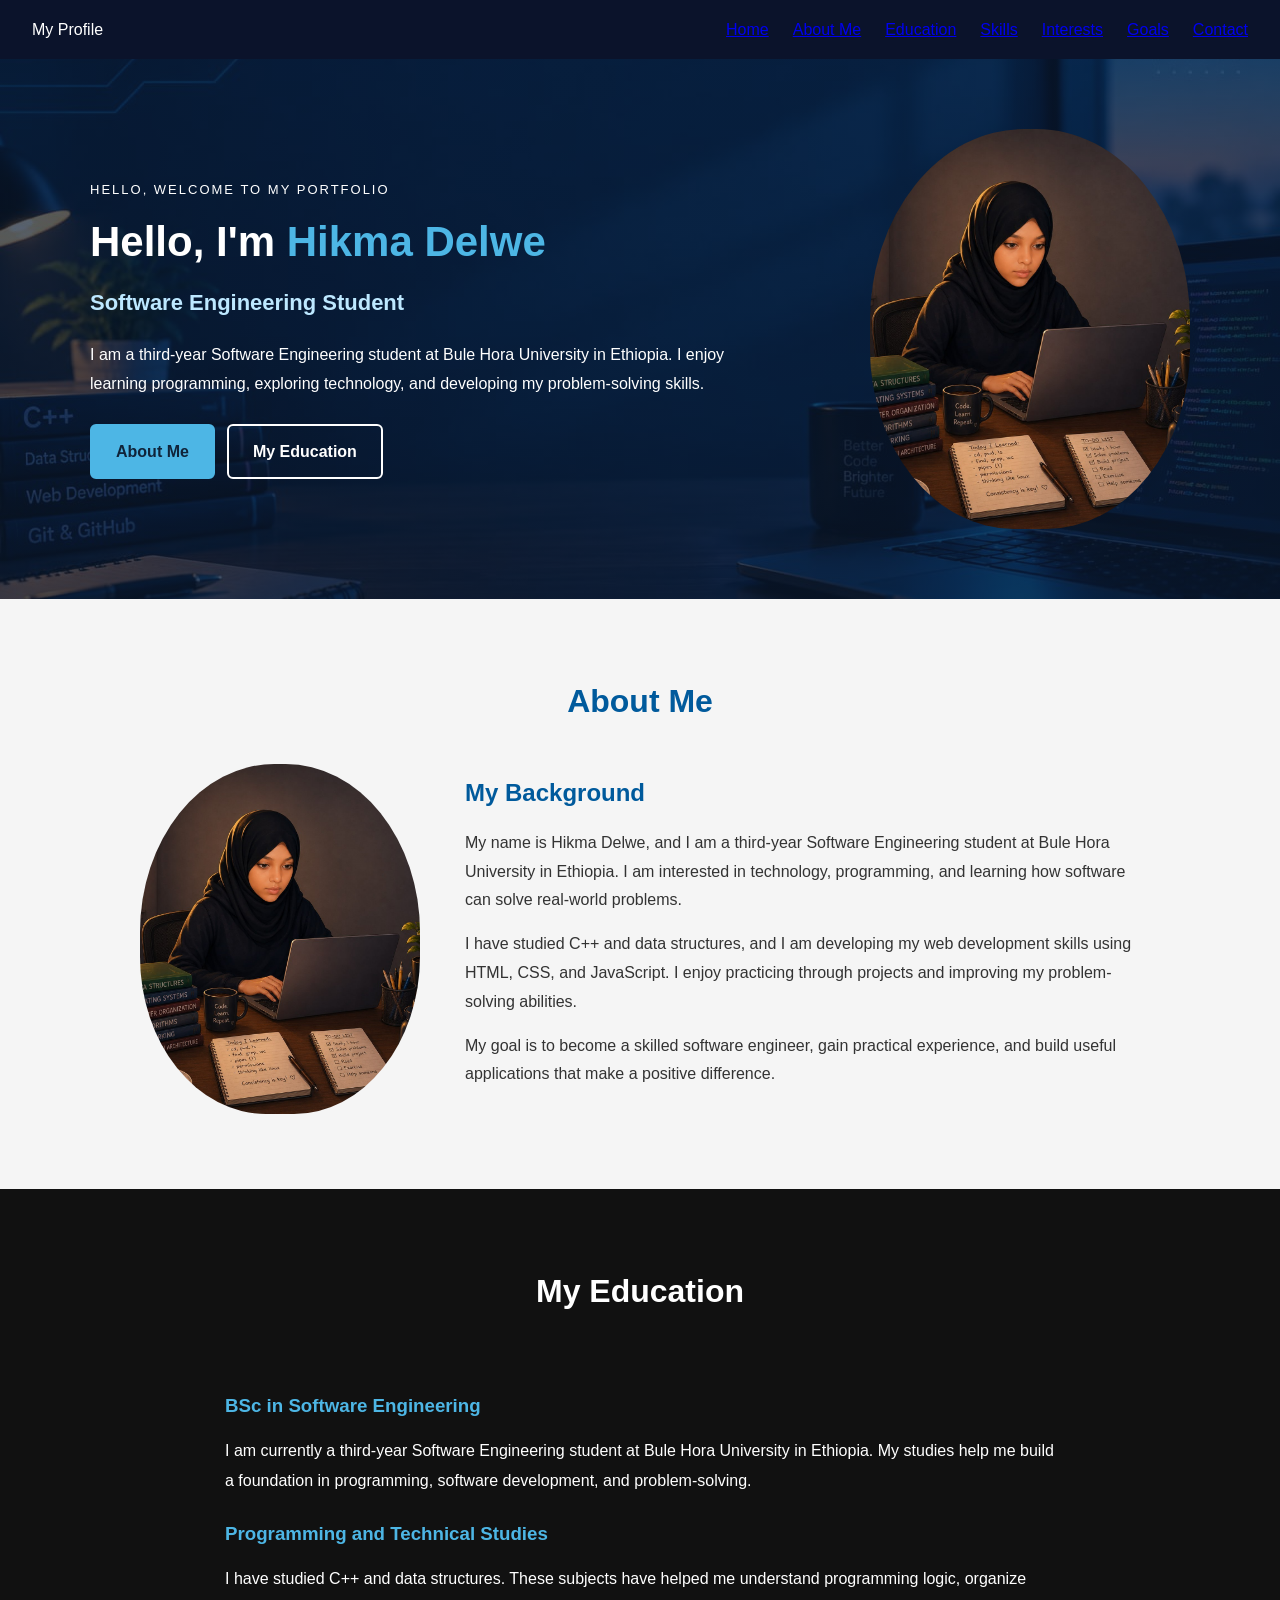
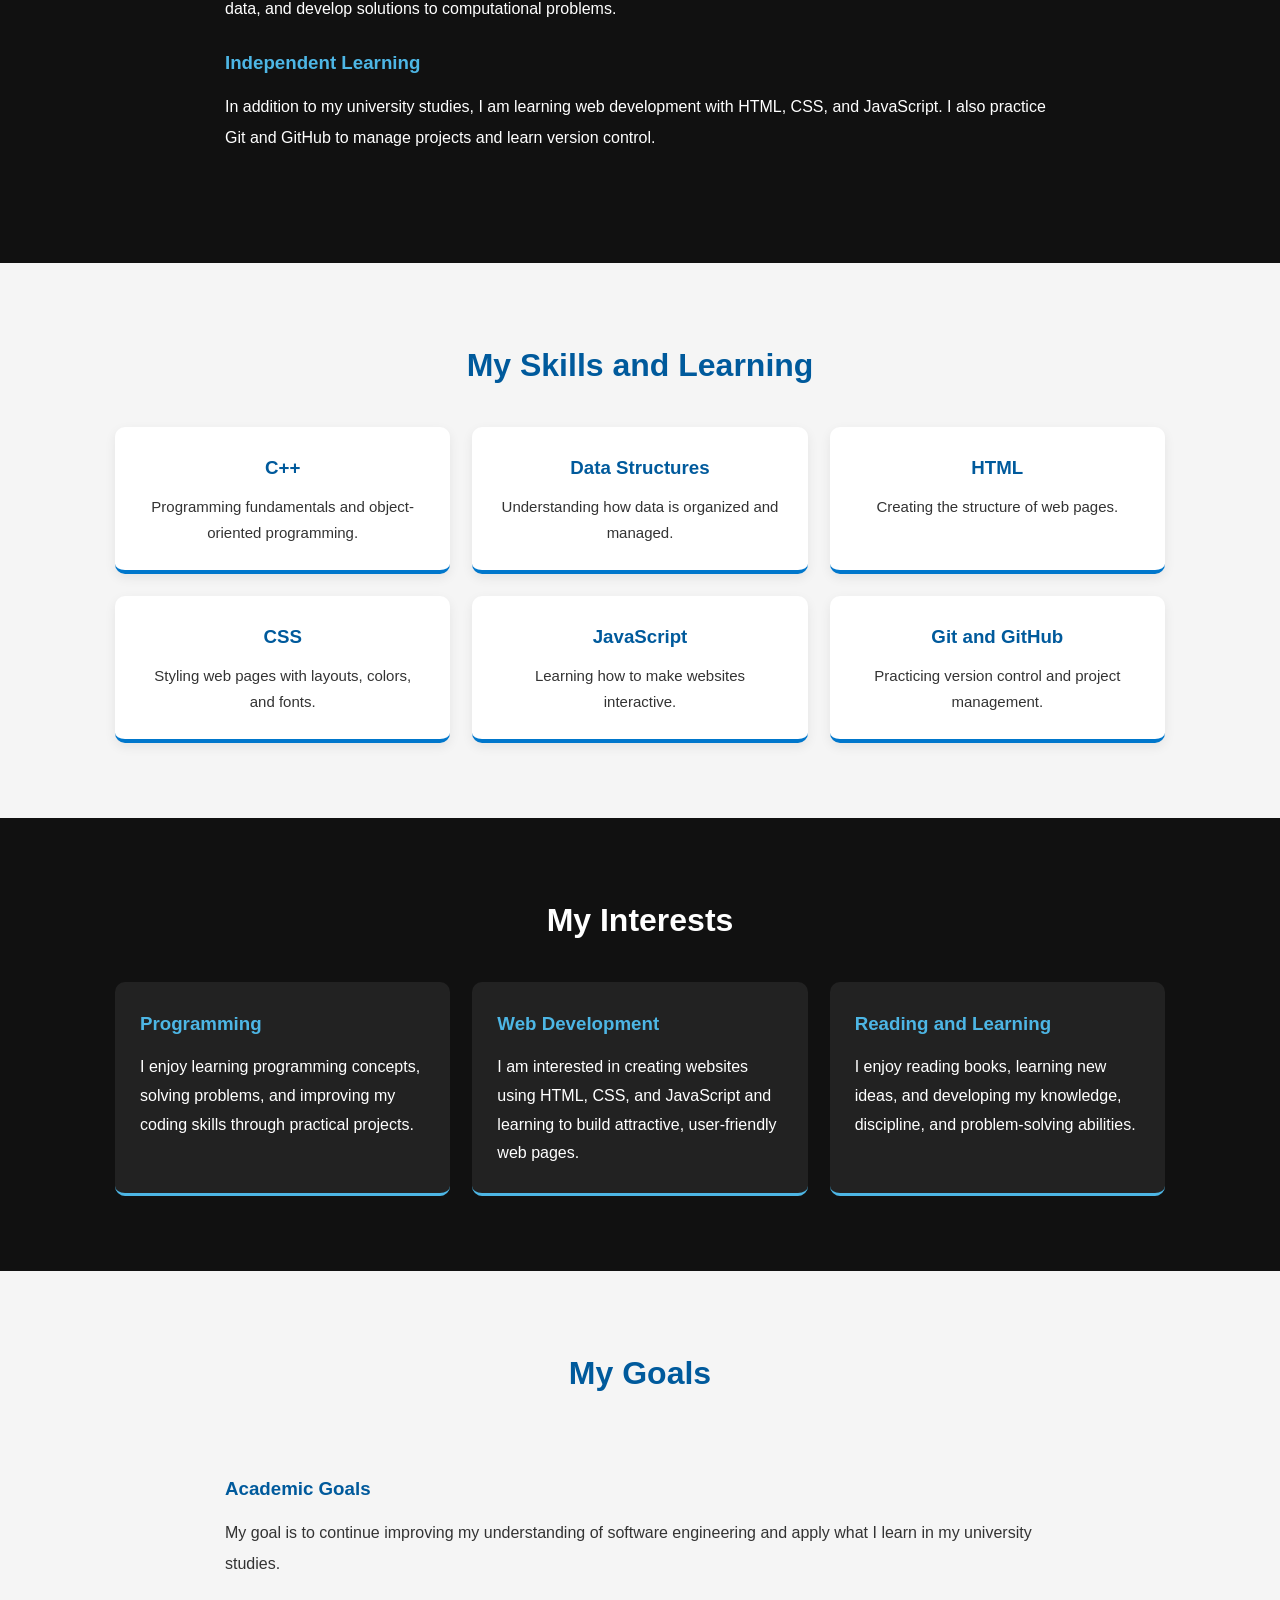
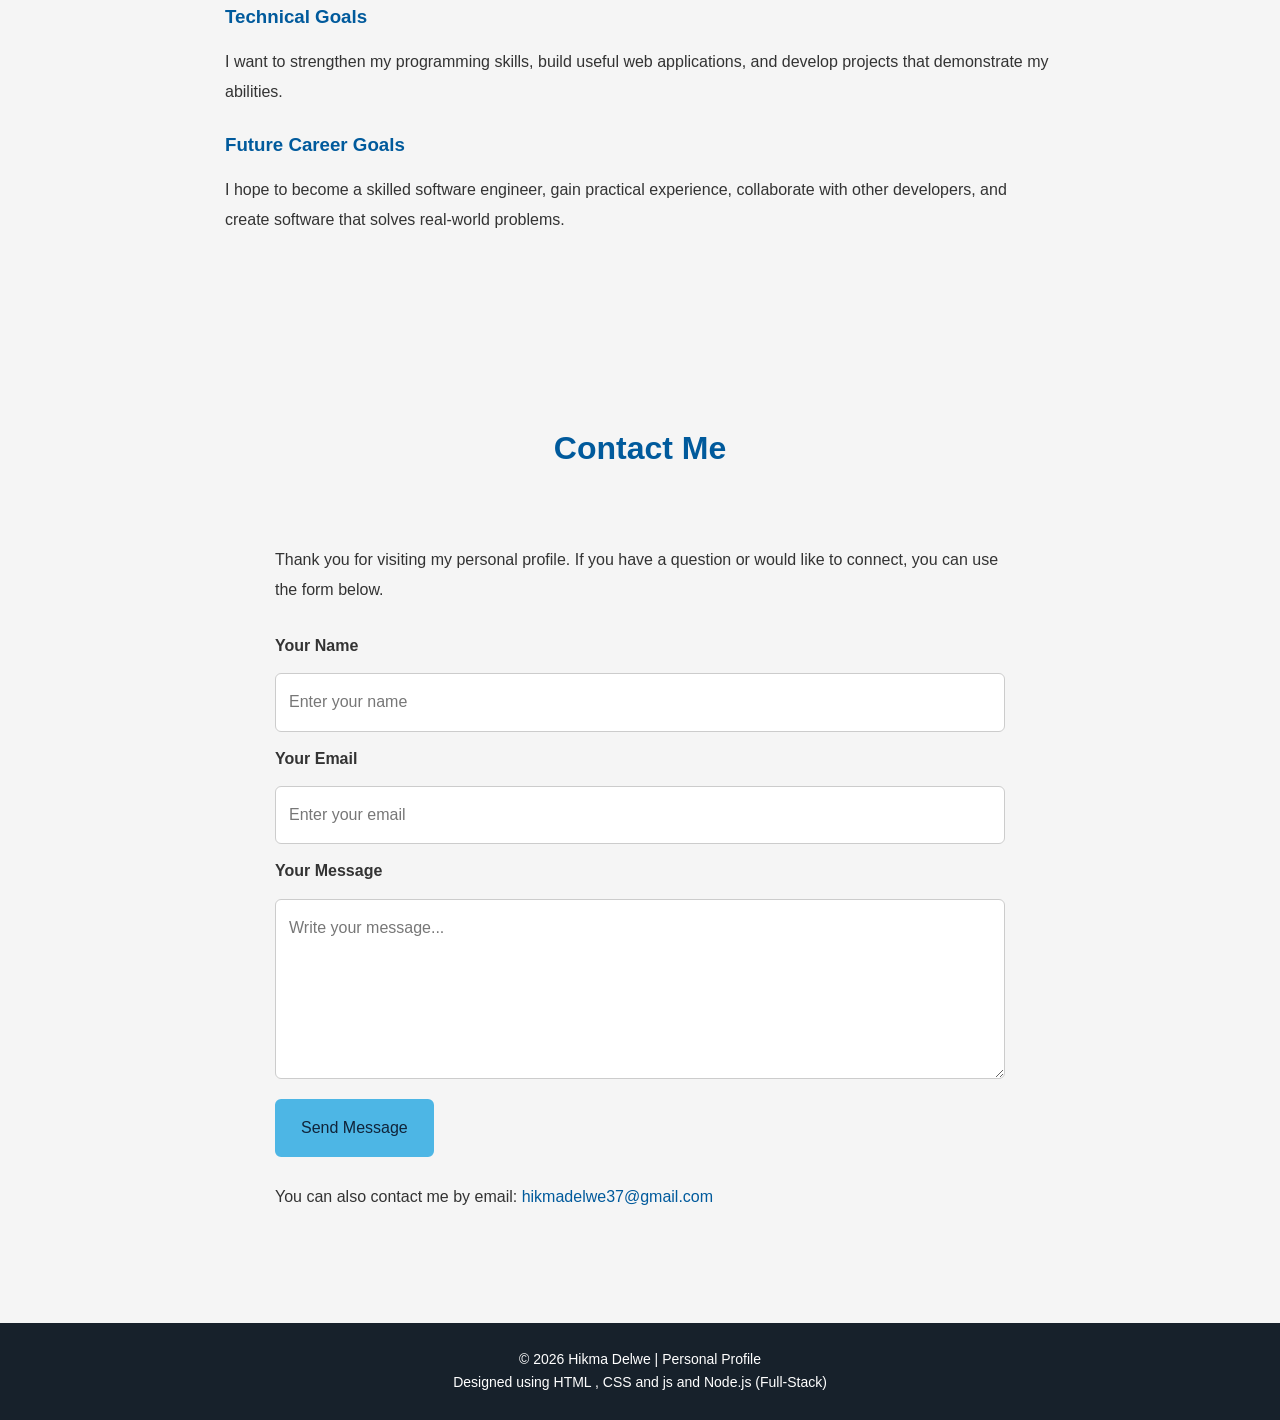
==== personal_portfolio/public/index.html @ bad61d36 "Initial clean commit" ====
<!DOCTYPE html>
<html lang="en">

<head>
    <meta charset="UTF-8">
    <meta name="viewport" content="width=device-width, initial-scale=1.0">
    <meta name="description" content="Personal profile and portfolio of Hikma Delwe, a Software Engineering student.">
    <title>Hikma Delwe | Personal Profile</title>
    <link rel="stylesheet" href="style.css">
</head>

<body>

    <!-- NAVIGATION -->
    <header>
        <nav class="navbar">
  <div class="logo">My Profile</div>
  
  <!-- Hamburger Icon Button -->
  <button class="hamburger" id="hamburger">
    <span></span>
    <span></span>
    <span></span>
  </button>

  <!-- Navigation Links -->
  <ul class="nav-menu" id="nav-menu">
    <li><a href="#home">Home</a></li>
    <li><a href="#about">About Me</a></li>
    <li><a href="#education">Education</a></li>
    <li><a href="#skills">Skills</a></li>
    <li><a href="#interests">Interests</a></li>
    <li><a href="#goals">Goals</a></li>
    <li><a href="#contact">Contact</a></li>
  </ul>
</nav>
    </header>

    <!-- 1. HOME: DARK WITH TECHNOLOGY BACKGROUND -->
    <section id="home" class="hero">
        <div class="hero-content">

            <div class="hero-text">
                <p class="welcome">HELLO, WELCOME TO MY PORTFOLIO</p>

                <h1>Hello, I'm <span>Hikma Delwe</span></h1>

                <h2>Software Engineering Student</h2>

                <p>
                    I am a third-year Software Engineering student
                    at Bule Hora University in Ethiopia. I enjoy
                    learning programming, exploring technology,
                    and developing my problem-solving skills.
                </p>

                <div class="hero-buttons">
                    <a href="#background" class="btn">About Me</a>
                    <a href="#education" class="btn btn-outline">
                        My Education
                    </a>
                </div>
            </div>

            <div class="hero-image">
                <img src="photo.png" alt="Hikma working on her computer">
            </div>

        </div>
    </section>

    <!-- 2. ABOUT ME: WHITE -->
    <section id="background" class="section">
        <h2>About Me</h2>

        <div class="about-container">

            <div class="about-image">
                <img src="photo.png" alt="My profile photo">
            </div>

            <div class="about-text">
                <h3>My Background</h3>

                <p>
                    My name is Hikma Delwe, and I am a third-year
                    Software Engineering student at Bule Hora University
                    in Ethiopia. I am interested in technology, programming,
                    and learning how software can solve real-world problems.
                </p>

                <p>
                    I have studied C++ and data structures, and I am
                    developing my web development skills using HTML,
                    CSS, and JavaScript. I enjoy practicing through
                    projects and improving my problem-solving abilities.
                </p>

                <p>
                    My goal is to become a skilled software engineer,
                    gain practical experience, and build useful
                    applications that make a positive difference.
                </p>
            </div>

        </div>
    </section>

    <!-- 3. EDUCATION: BLACK -->
    <section id="education" class="section">
        <h2>My Education</h2>

        <div class="content-card">
            <h3>BSc in Software Engineering</h3>

            <p>
                I am currently a third-year Software Engineering
                student at Bule Hora University in Ethiopia.
                My studies help me build a foundation in programming,
                software development, and problem-solving.
            </p>

            <h3>Programming and Technical Studies</h3>
 <p>
                I have studied C++ and data structures.
                These subjects have helped me understand programming
                logic, organize data, and develop solutions to
                computational problems.
            </p>

            <h3>Independent Learning</h3>

            <p>
                In addition to my university studies, I am learning
                web development with HTML, CSS, and JavaScript.
                I also practice Git and GitHub to manage projects
                and learn version control.
            </p>
        </div>
    </section>

    <!-- 4. SKILLS: WHITE -->
    <section id="skills" class="section">
        <h2>My Skills and Learning</h2>

        <div class="skills-container">

            <div class="skill-card">
                <h3>C++</h3>
                <p>Programming fundamentals and object-oriented programming.</p>
            </div>

            <div class="skill-card">
                <h3>Data Structures</h3>
                <p>Understanding how data is organized and managed.</p>
            </div>

            <div class="skill-card">
                <h3>HTML</h3>
                <p>Creating the structure of web pages.</p>
            </div>

            <div class="skill-card">
                <h3>CSS</h3>
                <p>Styling web pages with layouts, colors, and fonts.</p>
            </div>

            <div class="skill-card">
                <h3>JavaScript</h3>
                <p>Learning how to make websites interactive.</p>
            </div>

            <div class="skill-card">
                <h3>Git and GitHub</h3>
                <p>Practicing version control and project management.</p>
            </div>

        </div>
    </section>

    <!-- 5. INTERESTS: BLACK -->
    <section id="interests" class="section">
        <h2>My Interests</h2>

        <div class="interests-container">

            <div class="interest-card">
                <h3>Programming</h3>
                <p>
                    I enjoy learning programming concepts, solving
                    problems, and improving my coding skills through
                    practical projects.
                </p>
            </div>

            <div class="interest-card">
                <h3>Web Development</h3>
                <p>
                    I am interested in creating websites using HTML,
                    CSS, and JavaScript and learning to build attractive,
                    user-friendly web pages.
                </p>
            </div>

            <div class="interest-card">
                <h3>Reading and Learning</h3>
                <p>
                    I enjoy reading books, learning new ideas, and
                    developing my knowledge, discipline, and
                    problem-solving abilities.
                </p>
            </div>

        </div>
    </section>

    <!-- 6. GOALS: WHITE -->
    <section id="goals" class="section">
        <h2>My Goals</h2>

        <div class="content-card">
            <h3>Academic Goals</h3>

            <p>
                My goal is to continue improving my understanding
                of software engineering and apply what I learn
                in my university studies.
            </p>

            <h3>Technical Goals</h3>

            <p>
                I want to strengthen my programming skills, build
                useful web applications, and develop projects that
                demonstrate my abilities.
            </p>

            <h3>Future Career Goals</h3>

            <p>
                I hope to become a skilled software engineer,
                gain practical experience, collaborate with other
                developers, and create software that solves
                real-world problems.
            </p>
        </div>
    </section>

    

    <!-- 7. CONTACT: WHITE -->
    <section id="contact" class="section">
        <h2>Contact Me</h2>
         <div class="content-card">
            <p>
                Thank you for visiting my personal profile.
                If you have a question or would like to connect,
                you can use the form below.
            </p>

            <form action="#" method="post" class="contact-form">

                <label for="name">Your Name</label>
                <input type="text" id="name" name="name" placeholder="Enter your name" autocomplete="name" required>

                <label for="email">Your Email</label>
                <input type="email" id="email" name="email" placeholder="Enter your email" autocomplete="email"
                    required>

                <label for="message">Your Message</label>
                <textarea id="message" name="message" rows="5" placeholder="Write your message..." required></textarea>

                <button type="submit" class="btn">
                    Send Message
                </button>

            </form>

            <p class="email-note">
                You can also contact me by email:
                <a href="mailto:your-email@example.com">
                    hikmadelwe37@gmail.com
                </a>
            </p>
        </div>
    </section>

    <!-- FOOTER -->
    <footer>
        <p>&copy; 2026 Hikma Delwe | Personal Profile</p>
        <p>Designed using HTML , CSS and js and Node.js (Full-Stack) </p>
    </footer>

</body>
<script src="script.js"></script>

</html>
---- personal_portfolio/public/style.css ----
/* ========================================
   1. GENERAL STYLES
======================================== */

* {
    margin: 0;
    padding: 0;
    box-sizing: border-box;
}

html {
    scroll-behavior: smooth;
}

body {
    font-family: Arial, Helvetica, sans-serif;
    line-height: 1.7;
    color: #333333;
    background-color: #f5f5f5;
}

img {
    max-width: 100%;
}

/* ========================================
   2. NAVIGATION BAR
======================================== */

header {
    background-color: #17212b;
    color: white;
    position: sticky;
    top: 0;
    z-index: 1000;
}

/* Base Navbar Styles */
.navbar {
  display: flex;
  justify-content: space-between;
  align-items: center;
  padding: 1rem 2rem;
  background-color: #0b132b;
}

.nav-menu {
  display: flex;
  list-style: none;
  gap: 1.5rem;
}

.hamburger {
  display: none;
  flex-direction: column;
  cursor: pointer;
  background: none;
  border: none;
  gap: 5px;
}

.hamburger span {
  width: 25px;
  height: 3px;
  background-color: #ffffff;
  border-radius: 2px;
}

/* Mobile Responsiveness (Screens under 768px) */
@media (max-width: 768px) {
  .hamburger {
    display: flex;
  }

  .nav-menu {
    position: absolute;
    top: 60px;
    right: 0;
    background-color: #0b132b;
    flex-direction: column;
    width: 100%;
    align-items: center;
    max-height: 0;
    overflow: hidden;
    transition: max-height 0.3s ease-out;
  }

  .nav-menu.active {
    max-height: 300px;
    padding: 1rem 0;
  }
}

/* ========================================
   3. HOME — DARK WITH BACKGROUND IMAGE
======================================== */

#home.hero {
    min-height: 540px;
    padding: 70px 7%;
    display: flex;
    align-items: center;
    justify-content: center;
    background:
        linear-gradient(rgba(10, 25, 45, 0.65),
            rgba(10, 25, 45, 0.75)),
        url("background.png") center / cover no-repeat;
    color: white;
    scroll-margin-top: 80px;
}

.hero-content {
    max-width: 1100px;
    width: 100%;
    margin: auto;
    display: grid;
    grid-template-columns: minmax(0, 1fr) 320px;
    align-items: center;
    gap: 60px;
}

.hero-text {
    max-width: 650px;
    text-align: left;
}

.welcome {
    font-size: 13px;
    letter-spacing: 2px;
    margin-bottom: 15px;
}

.hero-text h1 {
    font-size: 42px;
    line-height: 1.25;
    margin-bottom: 15px;
}

.hero-text h1 span {
    color: #4db6e5;
}

.hero-text h2 {
    color: #bde8ff;
    font-size: 22px;
    margin-bottom: 20px;
}

.hero-text>p:not(.welcome) {
    font-size: 16px;
    line-height: 1.8;
    margin-bottom: 25px;
}

.hero-buttons {
    display: flex;
    flex-wrap: wrap;
    gap: 12px;
}

.btn {
    display: inline-block;
    padding: 12px 24px;
    border: 2px solid #4db6e5;
    border-radius: 6px;
    background-color: #4db6e5;
    color: #10243a;
    text-decoration: none;
    font-weight: bold;
    transition: 0.3s ease;
}

.btn:hover {
    background-color: #ffffff;
    border-color: #ffffff;
    color: #005a9c;
}

.btn-outline {
    background-color: transparent;
    color: white;
    border-color: white;
}

.btn-outline:hover {
    background-color: white;
    color: #005a9c;
}

/* Home photo */

.hero-image {
    width: 100%;
    max-width: 320px;
    justify-self: center;
}

.hero-image img {
    display: block;
    width: 100%;
    aspect-ratio: 4 / 5;
    object-fit: cover;
    object-position: center;
    border-radius: 48% 48% 45% 45%;
    border: none;
    outline: none;
    box-shadow: none;
}

/* ========================================
   4. SHARED SECTION STYLES
======================================== */

.section {
    padding: 75px 25px;
    scroll-margin-top: 85px;
}

.section h2 {
    text-align: center;
    font-size: 32px;
    margin-bottom: 35px;
}

.content-card {
    max-width: 900px;
    margin: 0 auto;
    padding: 35px;
    line-height: 1.9;
}

.content-card p {
    font-size: 16px;
    margin-bottom: 20px;
}

.content-card p:last-child {
    margin-bottom: 0;
}

.content-card h3 {
    margin-bottom: 12px;
}

/* ========================================
   5. ABOUT ME — WHITE
======================================== */

#background {
    background-color: #f5f5f5;
    color: #333333;
}

#background h2,
#background h3 {
    color: #005a9c;
}

.about-container {
    max-width: 1000px;
    margin: 0 auto;
    display: grid;
    grid-template-columns: 280px minmax(0, 1fr);
    align-items: center;
    gap: 45px;
}
[30/10/2026 22:25] Eneb: .about-image {
    width: 100%;
    max-width: 320px;
    justify-self: center;
}

.about-image img {
    display: block;
    width: 100%;
    aspect-ratio: 4 / 5;
    object-fit: cover;
    object-position: center;
    border-radius: 48% 48% 45% 45%;
    border: none;
}

.about-text h3 {
    font-size: 24px;
    margin-bottom: 15px;
}

.about-text p {
    margin-bottom: 15px;
    line-height: 1.8;
}

/* ========================================
   6. EDUCATION — BLACK
======================================== */

#education {
    background-color: #111111;
    color: #ffffff;
}

#education h2 {
    color: #ffffff;
}

#education h3 {
    color: #4db6e5;
}

/* ========================================
   7. SKILLS — WHITE
======================================== */

#skills {
    background-color: #f5f5f5;
    color: #333333;
}

#skills h2 {
    color: #005a9c;
}

.skills-container {
    max-width: 1050px;
    margin: 0 auto;
    display: grid;
    grid-template-columns: repeat(3, minmax(0, 1fr));
    gap: 22px;
}

.skill-card {
    padding: 25px;
    background-color: #ffffff;
    color: #333333;
    border-radius: 10px;
    text-align: center;
    border-bottom: 4px solid #0077cc;
    box-shadow: 0 4px 12px rgba(0, 0, 0, 0.07);
    transition: transform 0.3s ease;
}

.skill-card:hover {
    transform: translateY(-5px);
}

.skill-card h3 {
    color: #005a9c;
    margin-bottom: 10px;
}

.skill-card p {
    font-size: 15px;
}

/* ========================================
   8. INTERESTS — BLACK
======================================== */

#interests {
    background-color: #111111;
    color: #ffffff;
}

#interests h2 {
    color: #ffffff;
}

.interests-container {
    max-width: 1050px;
    margin: 0 auto;
    display: grid;
    grid-template-columns: repeat(3, minmax(0, 1fr));
    gap: 22px;
}

.interest-card {
    padding: 25px;
    background-color: #222222;
    color: #ffffff;
    border-radius: 10px;
    line-height: 1.8;
    border-bottom: 3px solid #4db6e5;
}

.interest-card h3 {
    color: #4db6e5;
    margin-bottom: 12px;
}

/* ========================================
   9. GOALS — WHITE
======================================== */

#goals {
    background-color: #f5f5f5;
    color: #333333;
}

#goals h2,
#goals h3 {
    color: #005a9c;
}


#contact {
            
    color: #333333;
    padding: 75px 25px;
}

#contact h2 {
    color: #005a9c;
}

#contact .content-card {
    max-width: 800px;
}

.contact-form {
    display: flex;
    flex-direction: column;
    gap: 12px;
    margin-top: 25px;
}

.contact-form label {
    font-weight: bold;
    color: #333333;
}

.contact-form input,
.contact-form textarea {
    width: 100%;
    padding: 13px;
    border: 1px solid #cccccc;
    border-radius: 6px;
    background-color: #ffffff;
    color: #333333;
    font: inherit;
}

.contact-form textarea {
    resize: vertical;
}

.contact-form input::placeholder,
.contact-form textarea::placeholder {
    color: #777777;
}

.contact-form input:focus,
.contact-form textarea:focus {
    outline: 2px solid #4db6e5;
    border-color: #4db6e5;
}

.contact-form button {
    align-self: flex-start;
    cursor: pointer;
    font: inherit;
    margin-top: 8px;
}

.email-note {
    margin-top: 25px;
}

.email-note a {
    color: #005a9c;
    text-decoration: none;
}

.email-note a:hover {
    text-decoration: underline;
}

/* ========================================
   12. FOOTER
======================================== */

footer {
    background-color: #17212b;
    color: #ffffff;
    text-align: center;
    padding: 25px;
    font-size: 14px;
}

/* ========================================
   13. TABLET RESPONSIVE DESIGN
======================================== */

@media (max-width: 900px) {
    nav {
        justify-content: center;
    }

    nav ul {
        justify-content: center;
        gap: 15px;
    }

    .hero-content {
        grid-template-columns: minmax(0, 1fr) 250px;
        gap: 30px;
    }

    .hero-text h1 {
        font-size: 34px;
    }

    .hero-image {
        max-width: 250px;
    }
[30/10/2026 22:25] Eneb: .skills-container,
    .interests-container {
        grid-template-columns: repeat(2, minmax(0, 1fr));
    }

    .about-container {
        grid-template-columns: 230px minmax(0, 1fr);
        gap: 30px;
    }
}

/* ========================================
   14. MOBILE RESPONSIVE DESIGN
======================================== */

@media (max-width: 600px) {
    nav {
        padding: 15px;
        flex-direction: column;
    }

    nav ul {
        justify-content: center;
        gap: 12px;
    }

    nav a {
        font-size: 13px;
    }

    .hero {
        min-height: auto;
        padding: 50px 22px;
    }

    .hero-content {
        grid-template-columns: 1fr;
        gap: 30px;
    }

    .hero-text {
        max-width: 100%;
        text-align: center;
        order: 1;
    }

    .hero-image {
        max-width: 230px;
        order: 2;
    }

    .hero-text h1 {
        font-size: 32px;
    }

    .hero-text h2 {
        font-size: 20px;
    }

    .hero-buttons {
        justify-content: center;
    }

    .section {
        padding: 50px 18px;
    }

    .section h2 {
        font-size: 27px;
    }

    .content-card {
        padding: 22px;
    }

    .about-container {
        grid-template-columns: 1fr;
        gap: 25px;
    }

    .about-image img {
        max-width: 230px;
        margin: 0 auto;
    }

    .about-text {
        text-align: left;
    }

    .skills-container,
    .interests-container {
        grid-template-columns: 1fr;
    }

    .frame-container {
        height: 320px;
    }

    .contact-form button {
        align-self: stretch;
    }
}
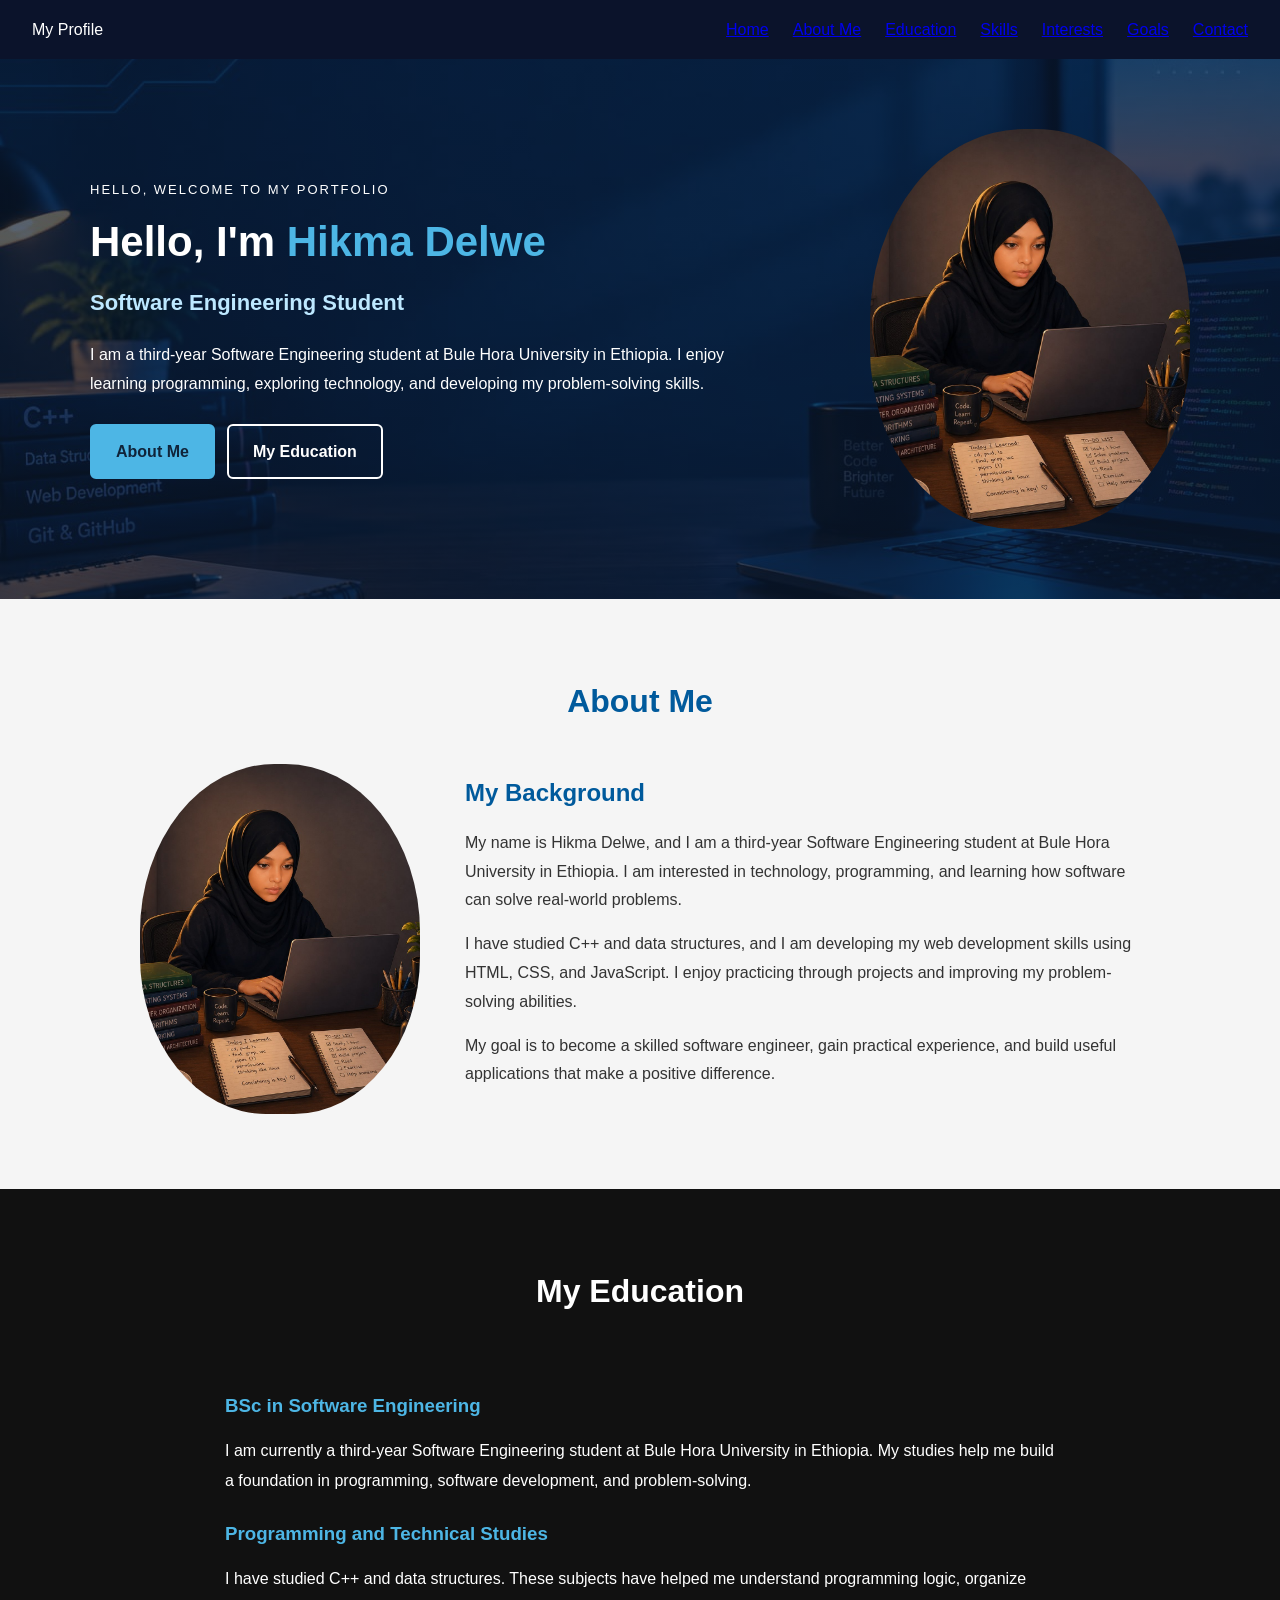
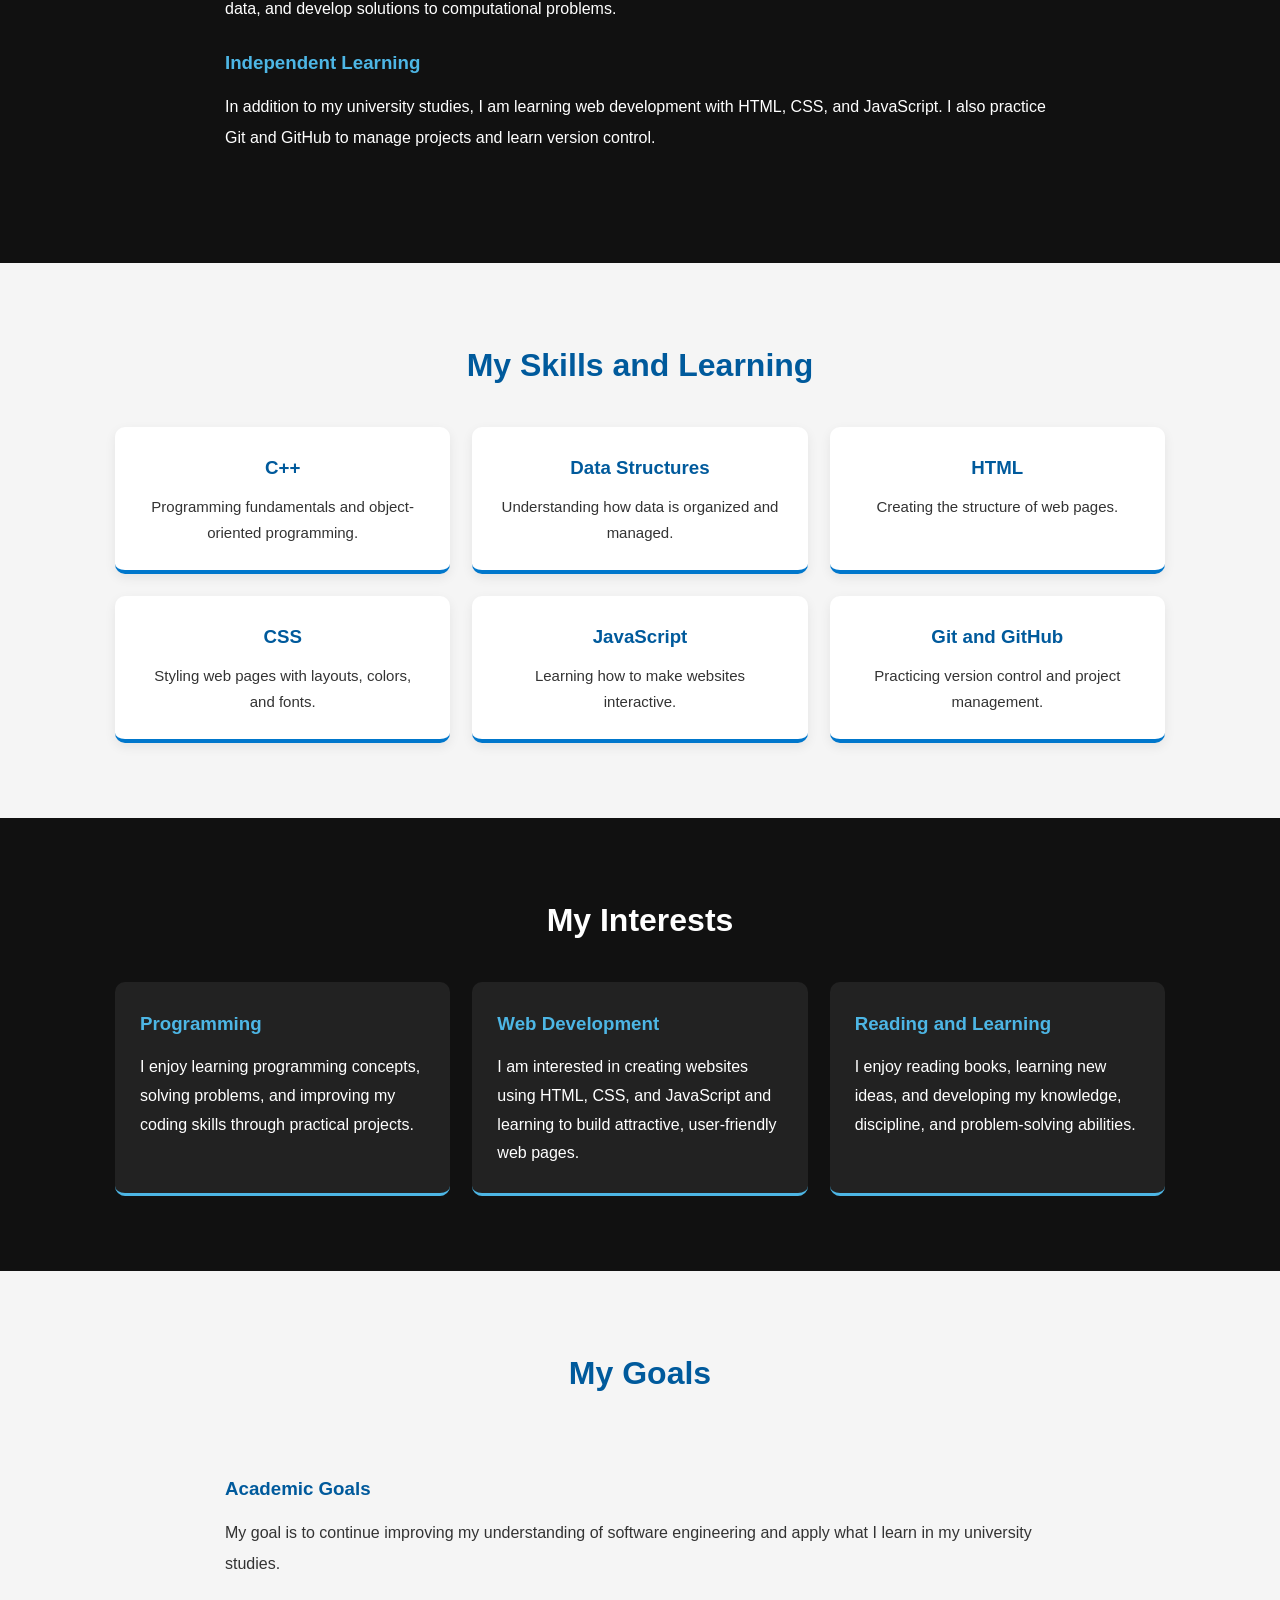
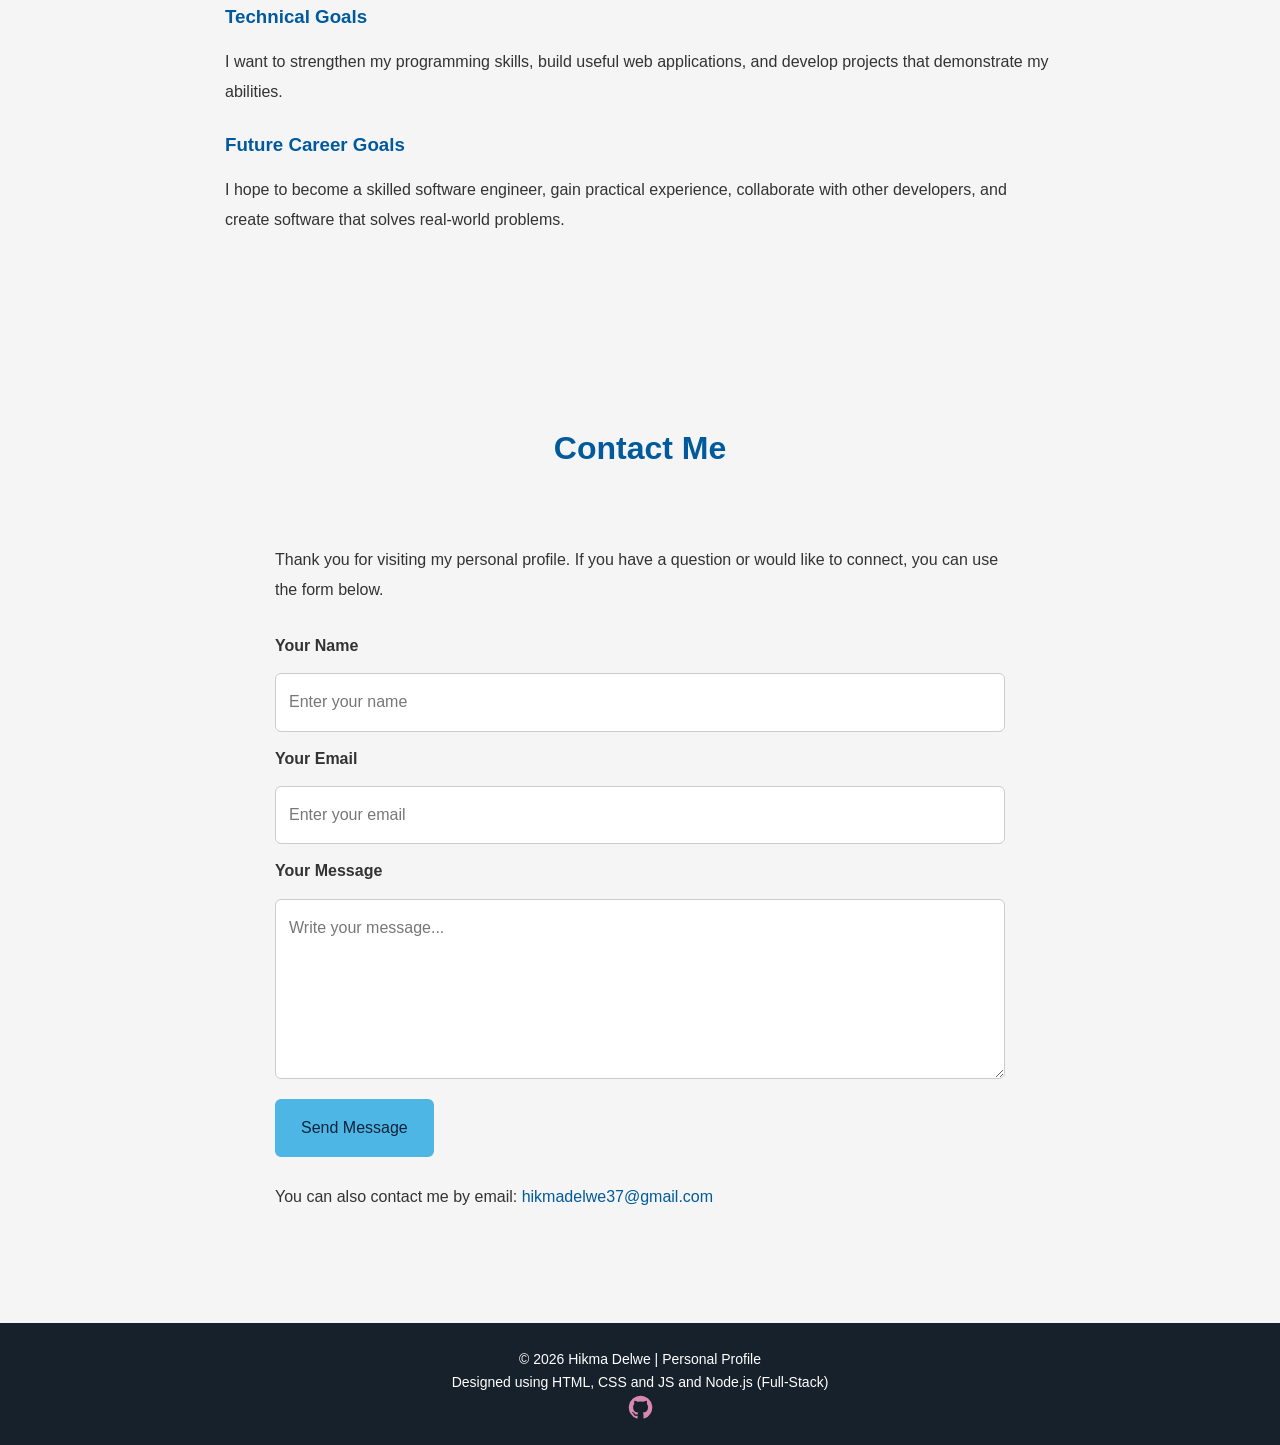
==== commit 678c8623: "Added GitHub icon to footer" ====
--- a/personal_portfolio/public/index.html
+++ b/personal_portfolio/public/index.html
@@ -7,6 +7,7 @@
     <meta name="description" content="Personal profile and portfolio of Hikma Delwe, a Software Engineering student.">
     <title>Hikma Delwe | Personal Profile</title>
     <link rel="stylesheet" href="style.css">
+
 </head>
 
 <body>
@@ -286,10 +287,27 @@
     </section>
 
     <!-- FOOTER -->
-    <footer>
-        <p>&copy; 2026 Hikma Delwe | Personal Profile</p>
-        <p>Designed using HTML , CSS and js and Node.js (Full-Stack) </p>
-    </footer>
+   <footer>
+    <p>© 2026 Hikma Delwe | Personal Profile</p>
+    <p>Designed using HTML, CSS and JS and Node.js (Full-Stack)</p>
+
+    <div class="footer-social">
+
+    <!-- GitHub -->
+    <a href="https://github.com/hikmadelwe37-cloud"
+       target="_blank"
+       rel="noopener noreferrer"
+       aria-label="GitHub">
+
+        <svg viewBox="0 0 24 24" fill="currentColor">
+            <path d="M12 .8a11.2 11.2 0 0 0-3.54 21.83c.56.1.76-.24.76-.54v-2.1c-3.1.67-3.76-1.32-3.76-1.32-.51-1.29-1.24-1.63-1.24-1.63-1.02-.7.08-.69.08-.69 1.13.08 1.73 1.16 1.73 1.16 1 1.72 2.62 1.22 3.26.93.1-.73.39-1.22.71-1.5-2.48-.28-5.09-1.24-5.09-5.53 0-1.22.44-2.22 1.16-3-.12-.28-.5-1.42.11-2.96 0 0 .95-.3 3.08 1.15a10.7 10.7 0 0 1 5.6 0c2.13-1.45 3.08-1.15 3.08-1.15.61 1.54.23 2.68.11 2.96.72.78 1.16 1.78 1.16 3 0 4.3-2.62 5.24-5.11 5.52.4.35.76 1.03.76 2.08v3.08c0 .3.2.65.77.54A11.2 11.2 0 0 0 12 .8z"/>
+        </svg>
+
+    </a>
+
+</div>
+
+</footer>
 
 </body>
 <script src="script.js"></script>
--- a/personal_portfolio/public/style.css
+++ b/personal_portfolio/public/style.css
@@ -485,6 +485,28 @@
     padding: 25px;
     font-size: 14px;
 }
+.footer-social {
+    display: flex;
+    justify-content: center;
+    gap: 20px;
+    align-items: center;
+}
+
+.footer-social a {
+    color: #d889b2;
+    display: inline-flex;
+    transition: 0.3s;
+}
+
+.footer-social svg {
+    width: 25px;
+    height: 25px;
+}
+
+.footer-social a:hover {
+    color: white;
+    transform: scale(1.2);
+}
 
 /* ========================================
    13. TABLET RESPONSIVE DESIGN
@@ -512,7 +534,7 @@
     .hero-image {
         max-width: 250px;
     }
-[30/10/2026 22:25] Eneb: .skills-container,
+.skills-container,
     .interests-container {
         grid-template-columns: repeat(2, minmax(0, 1fr));
     }
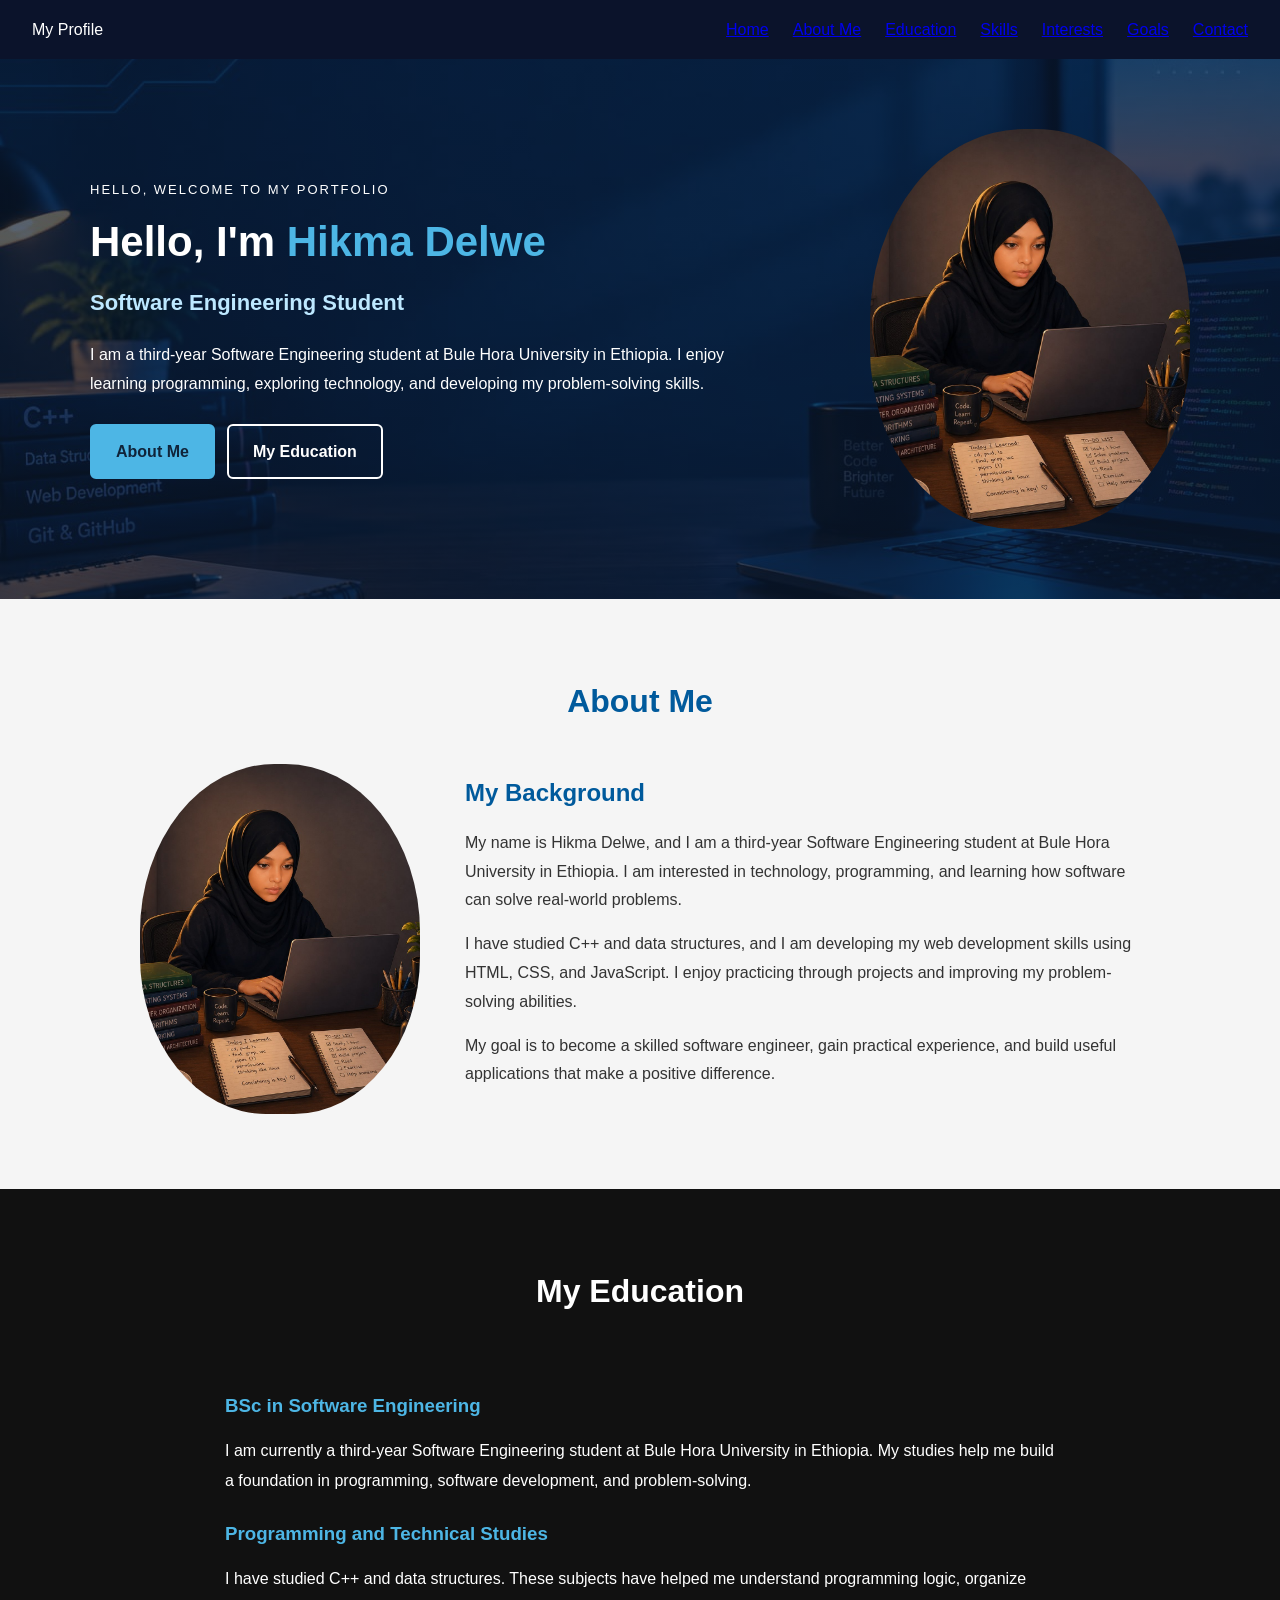
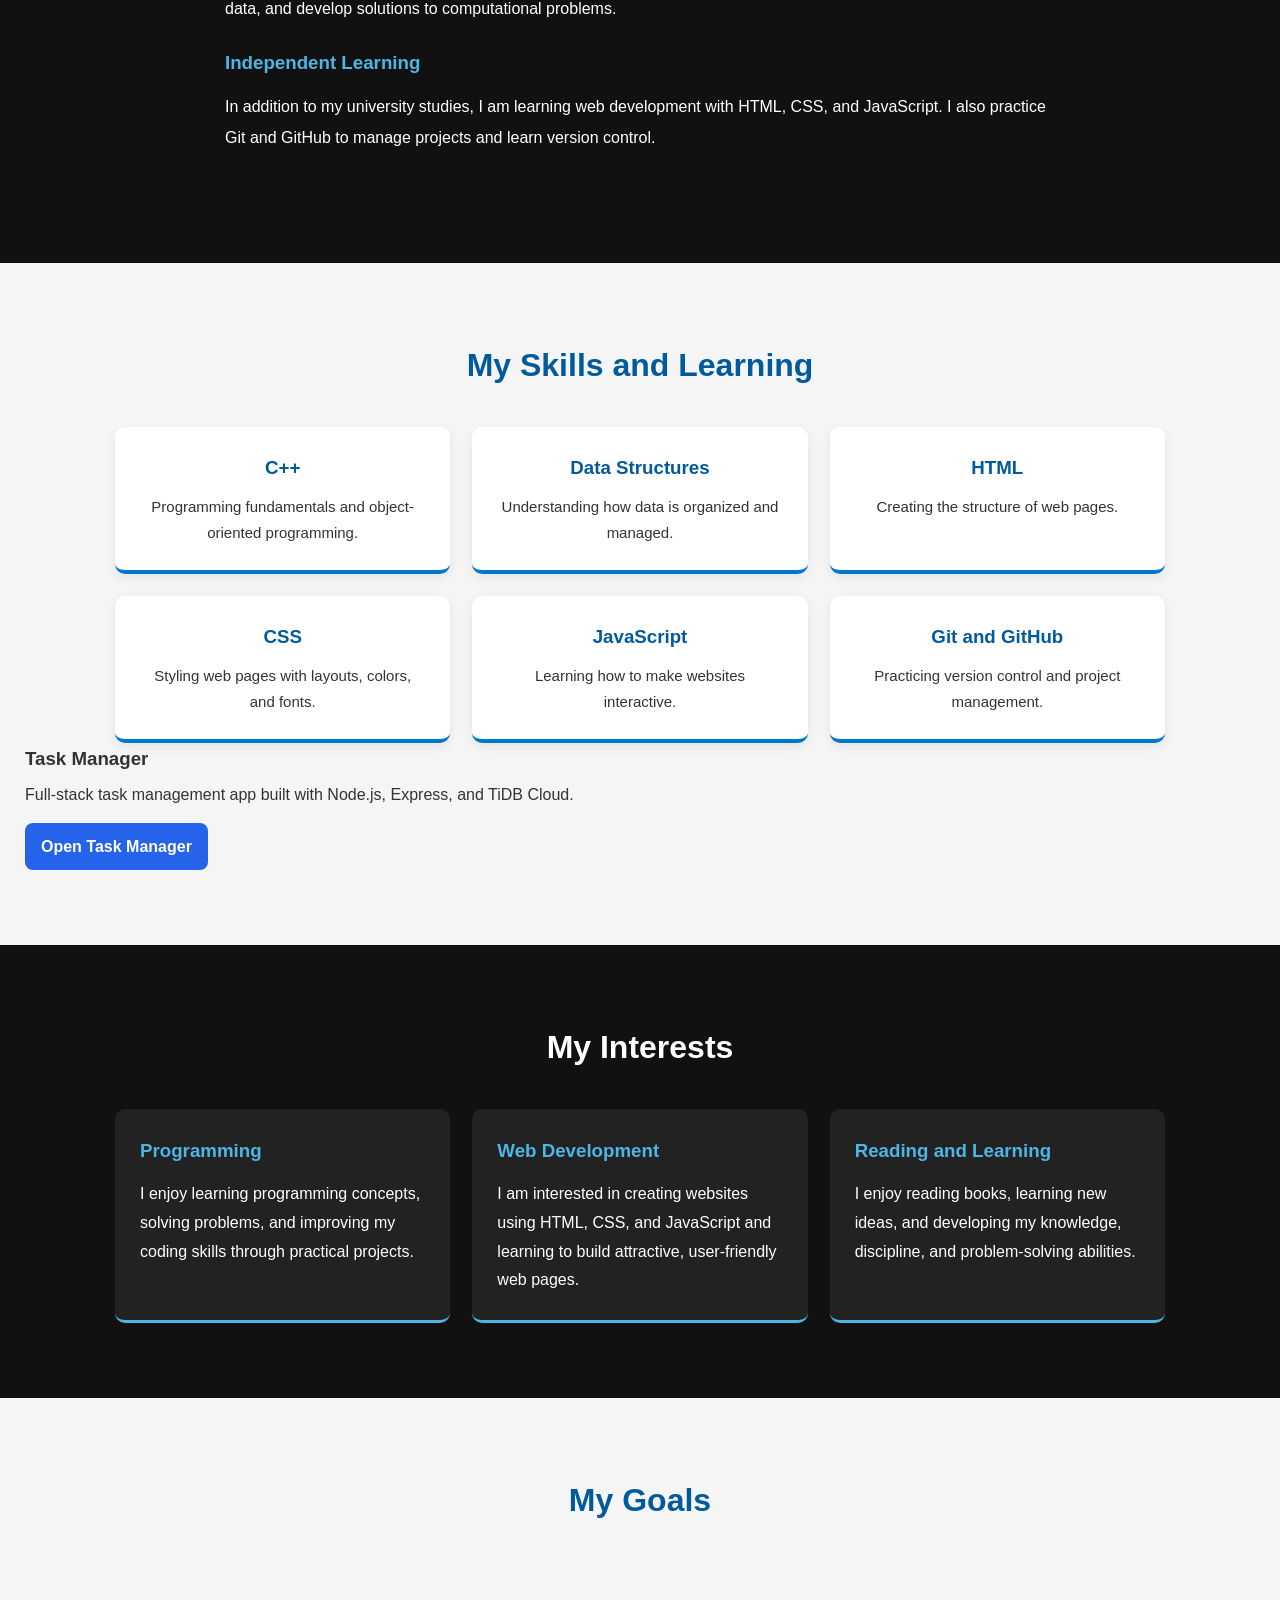
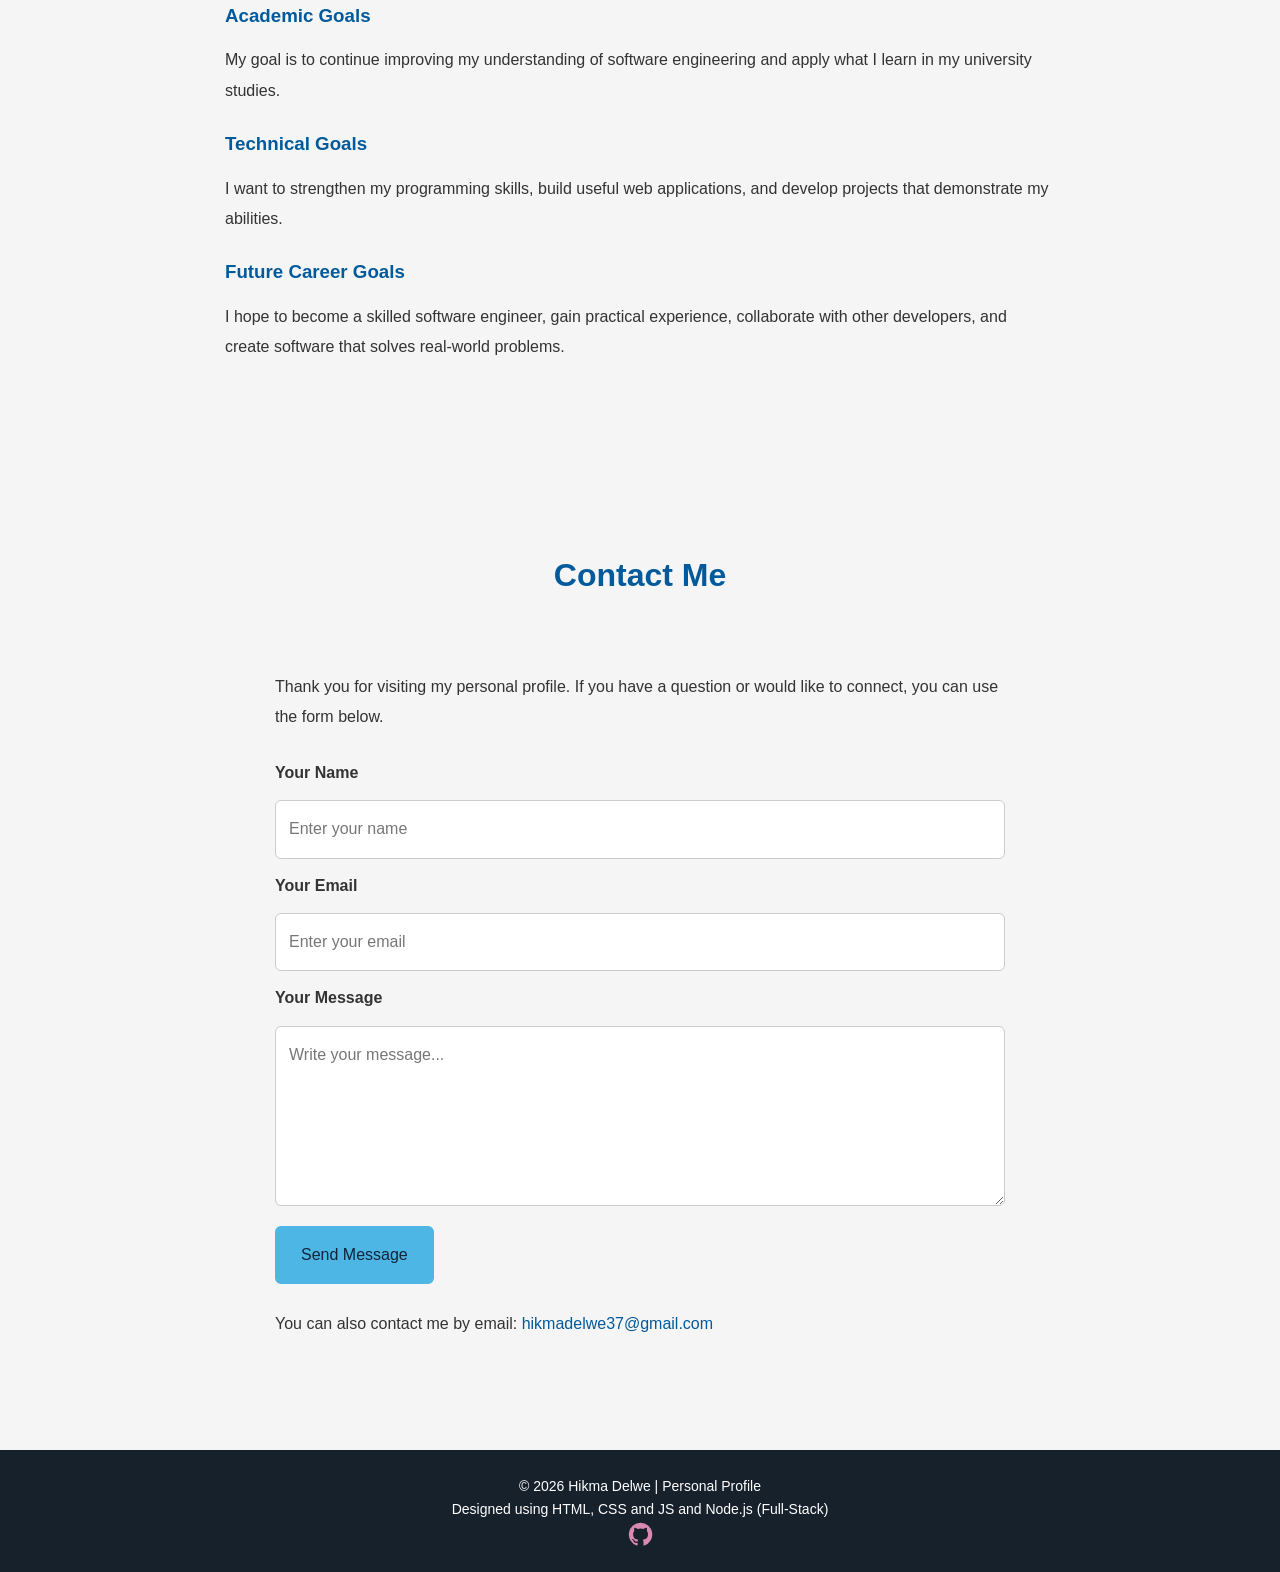
==== commit 3ae36fa2: "Add Task Manager project card and CSS" ====
--- a/personal_portfolio/public/index.html
+++ b/personal_portfolio/public/index.html
@@ -177,6 +177,17 @@
             </div>
 
         </div>
+        <section>
+            <div class="project-card">
+  <h3>Task Manager</h3>
+  <p>Full-stack task management app built with Node.js, Express, and TiDB Cloud.</p>
+  <a href="https://task-manager-gold-tau.vercel.app" target="_blank" rel="noopener noreferrer">
+    Open Task Manager
+  </a>
+</div>
+
+
+        </section>
     </section>
 
     <!-- 5. INTERESTS: BLACK -->
--- a/personal_portfolio/public/style.css
+++ b/personal_portfolio/public/style.css
@@ -352,6 +352,46 @@
     font-size: 15px;
 }
 
+* ========================================
+   8. projects
+======================================== */
+
+.project-card {
+  max-width: 420px;
+  margin: 24px auto;
+  padding: 20px 24px;
+  border-radius: 12px;
+  background-color: #ffffff;
+  box-shadow: 0 6px 18px rgba(0, 0, 0, 0.08);
+  text-align: left;
+}
+
+.project-card h3 {
+  margin-top: 0;
+  margin-bottom: 8px;
+}
+
+.project-card p {
+  margin-top: 0;
+  margin-bottom: 16px;
+  line-height: 1.5;
+}
+
+.project-card a {
+  display: inline-block;
+  padding: 10px 16px;
+  border-radius: 8px;
+  background-color: #2563eb;
+  color: #ffffff;
+  text-decoration: none;
+  font-weight: 600;
+}
+
+.project-card a:hover {
+  background-color: #1d4ed8;
+}
+
+
 /* ========================================
    8. INTERESTS — BLACK
 ======================================== */
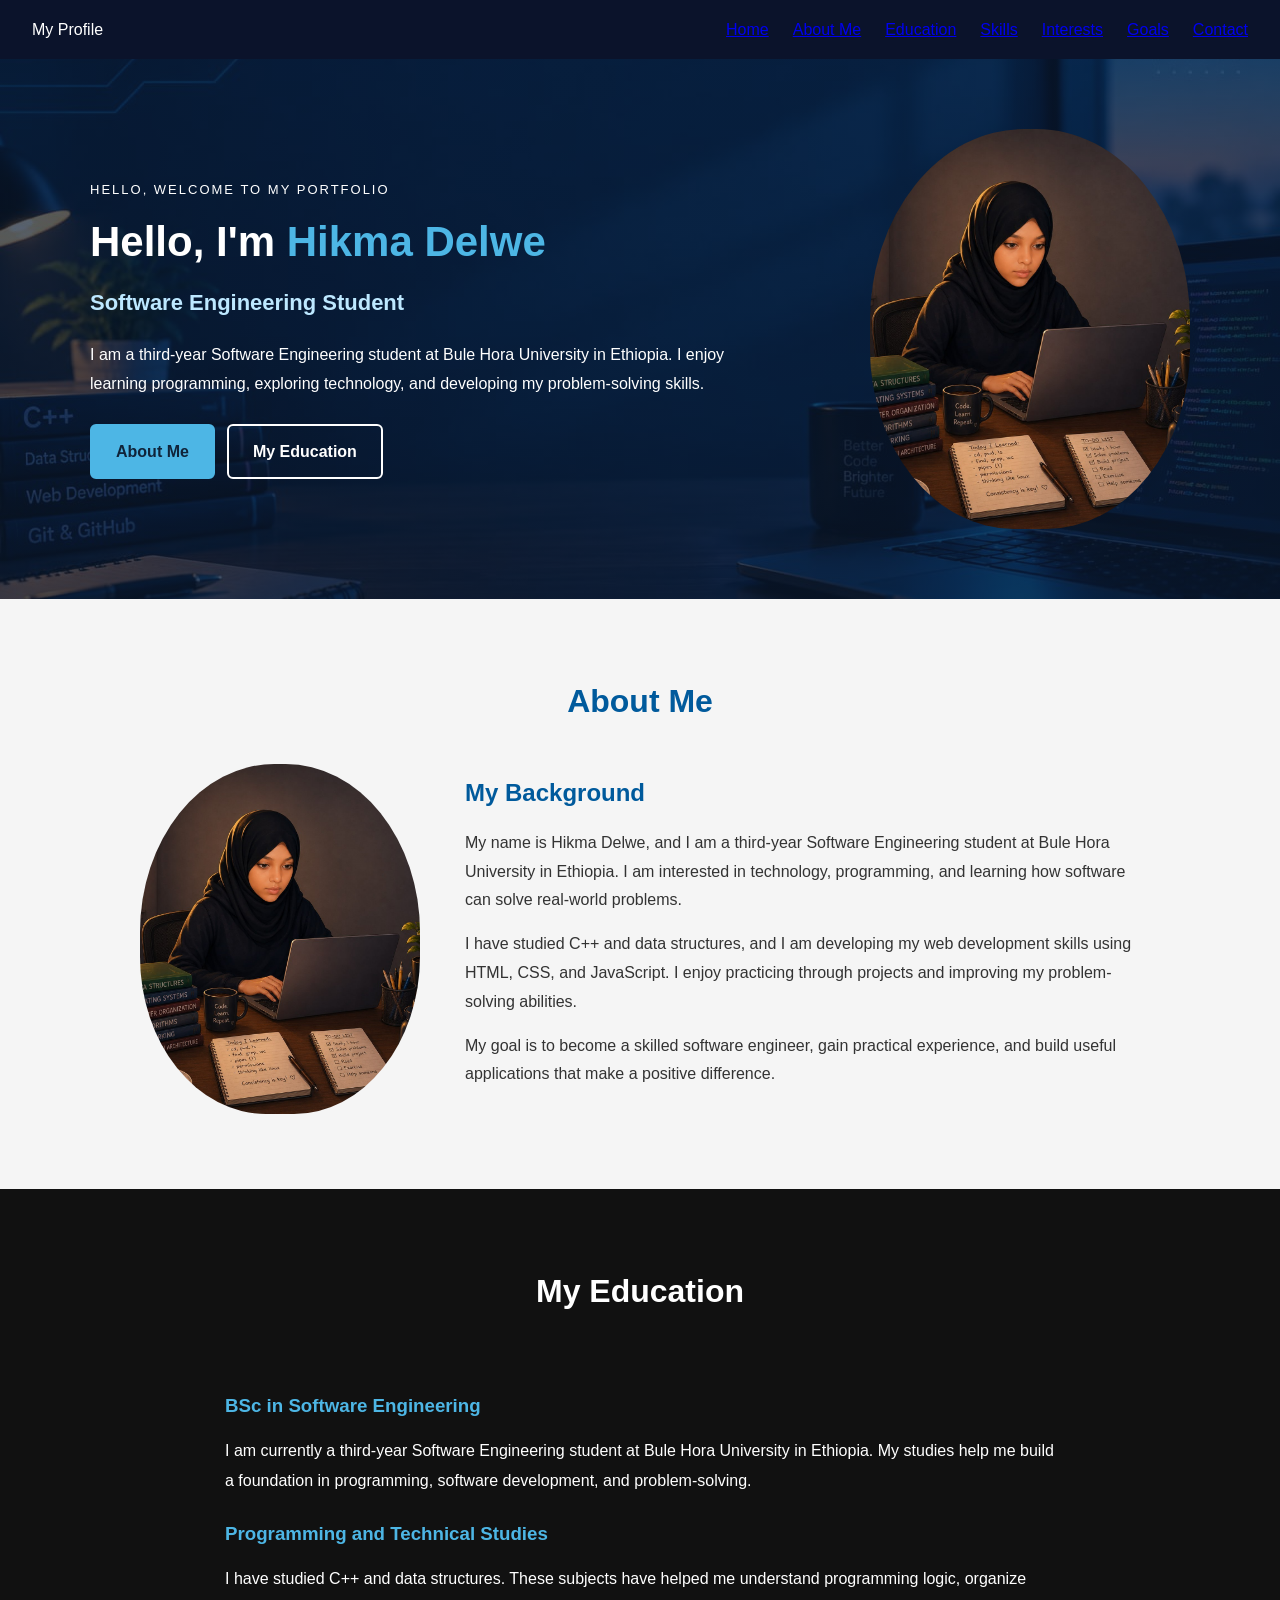
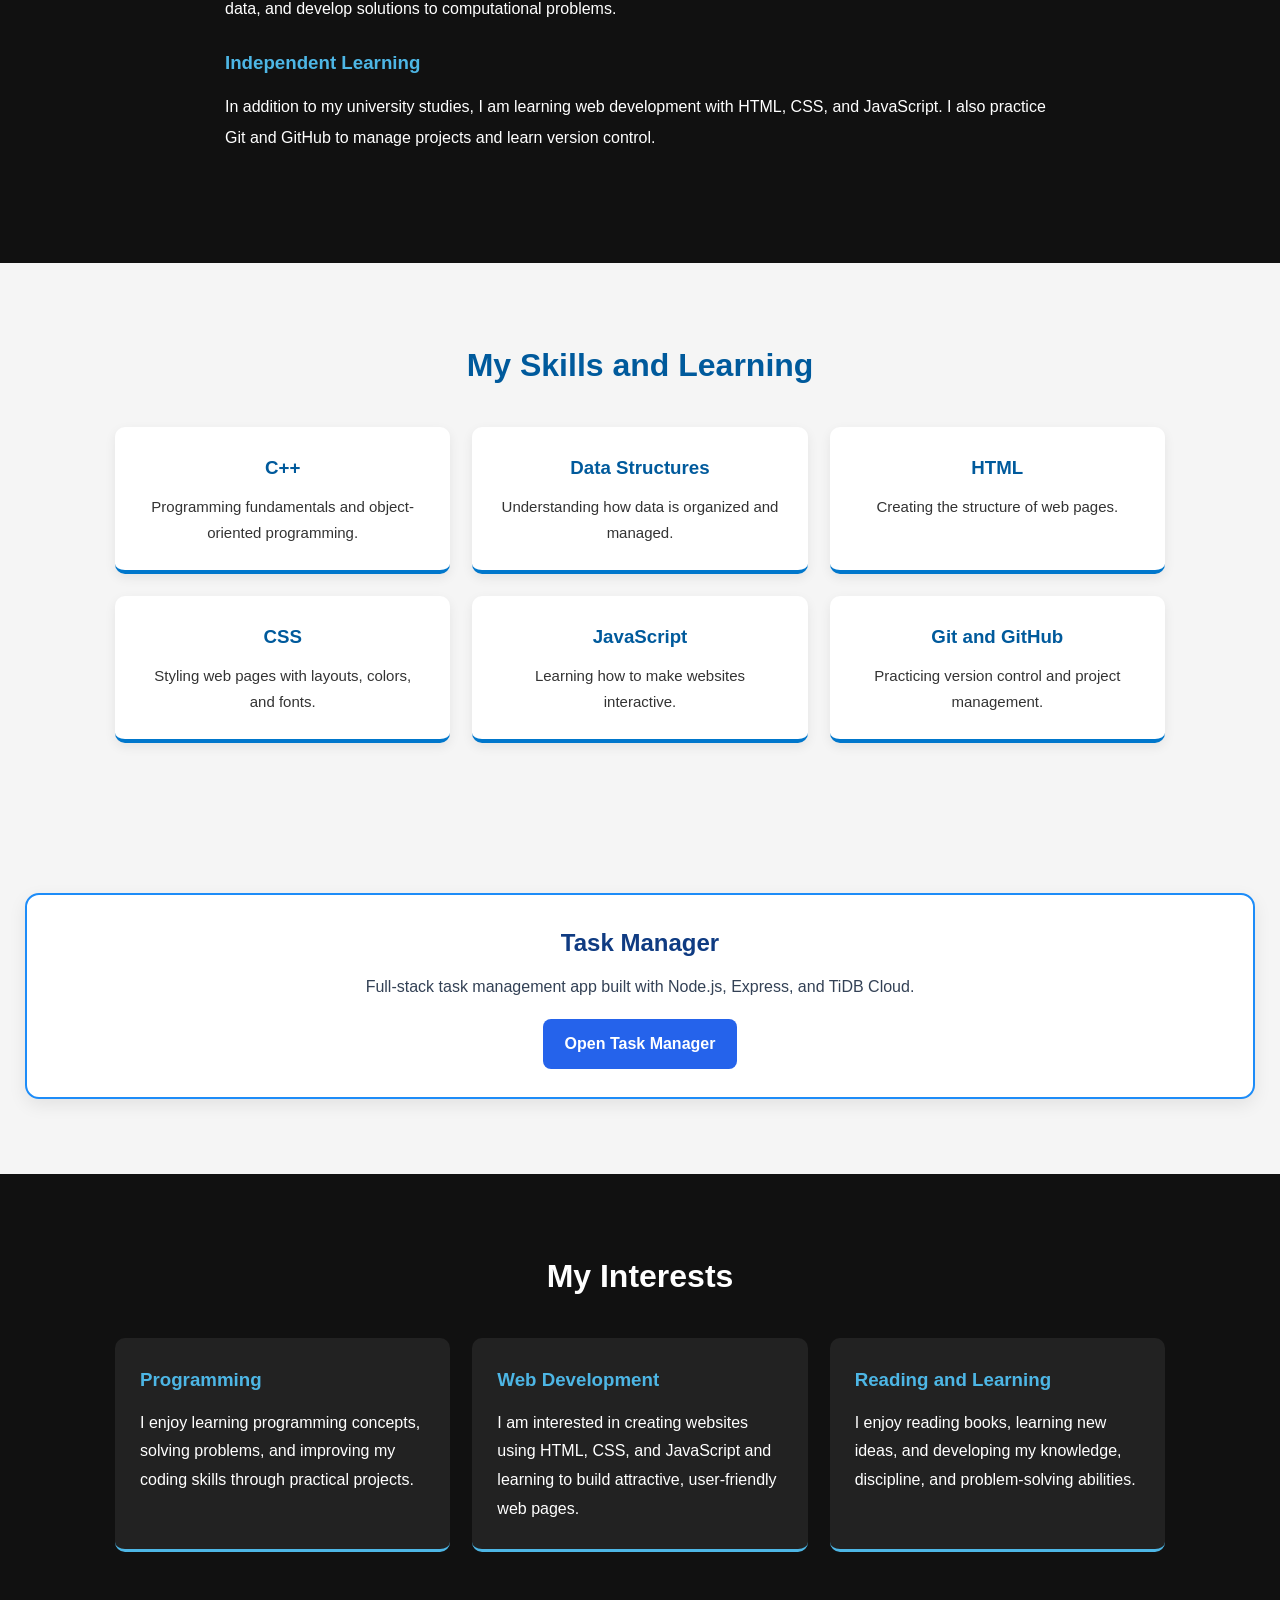
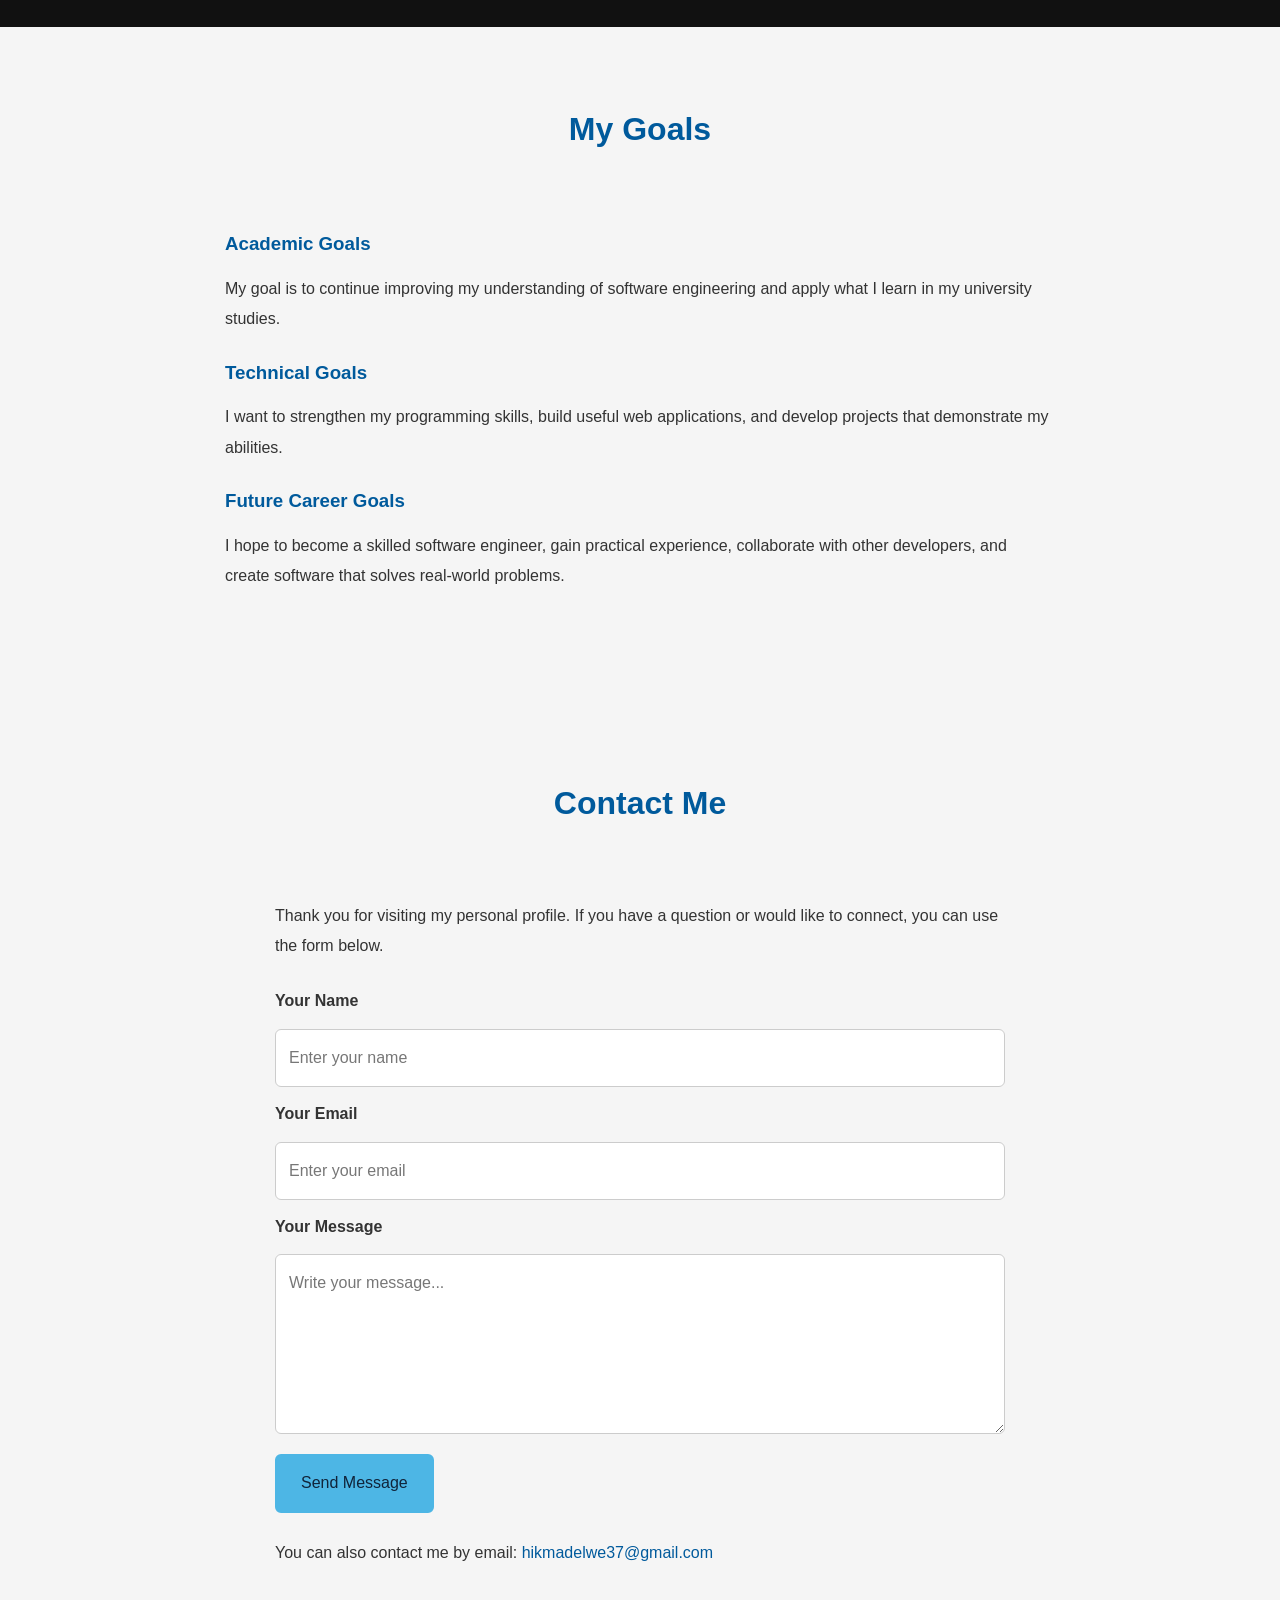
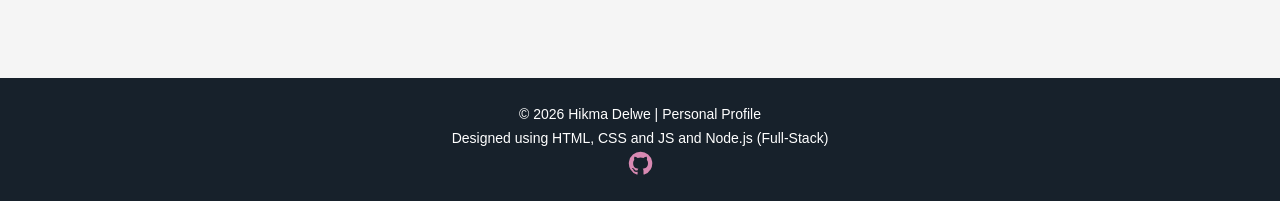
==== commit efdbb410: "Match Task Manager card layout with portfolio page" ====
--- a/personal_portfolio/public/index.html
+++ b/personal_portfolio/public/index.html
@@ -177,18 +177,20 @@
             </div>
 
         </div>
-        <section>
-            <div class="project-card">
-  <h3>Task Manager</h3>
-  <p>Full-stack task management app built with Node.js, Express, and TiDB Cloud.</p>
-  <a href="https://task-manager-gold-tau.vercel.app" target="_blank" rel="noopener noreferrer">
-    Open Task Manager
-  </a>
-</div>
-
-
-        </section>
-    </section>
+       
+    </section>
+
+    <section id="projects" class="section">
+  <div class="projects-container">
+    <div class="project-card">
+      <h3>Task Manager</h3>
+      <p>Full-stack task management app built with Node.js, Express, and TiDB Cloud.</p>
+      <a href="https://task-manager-gold-tau.vercel.app" target="_blank" rel="noopener noreferrer">
+        Open Task Manager
+      </a>
+    </div>
+  </div>
+</section>
 
     <!-- 5. INTERESTS: BLACK -->
     <section id="interests" class="section">
--- a/personal_portfolio/public/style.css
+++ b/personal_portfolio/public/style.css
@@ -356,30 +356,40 @@
    8. projects
 ======================================== */
 
+.projects-container {
+  max-width: 1100px;
+  margin: 24px auto 48px;
+  padding: 0 20px;
+}
+
 .project-card {
-  max-width: 420px;
-  margin: 24px auto;
-  padding: 20px 24px;
-  border-radius: 12px;
+  width: 100%;
+  padding: 28px 32px;
+  border-radius: 14px;
   background-color: #ffffff;
+  border: 2px solid #1d8cf8;
   box-shadow: 0 6px 18px rgba(0, 0, 0, 0.08);
-  text-align: left;
+  text-align: center;
+  box-sizing: border-box;
 }
 
 .project-card h3 {
   margin-top: 0;
-  margin-bottom: 8px;
+  margin-bottom: 10px;
+  font-size: 1.5rem;
+  color: #0f3b82;
 }
 
 .project-card p {
   margin-top: 0;
-  margin-bottom: 16px;
-  line-height: 1.5;
+  margin-bottom: 20px;
+  color: #334155;
+  line-height: 1.6;
 }
 
 .project-card a {
   display: inline-block;
-  padding: 10px 16px;
+  padding: 11px 22px;
   border-radius: 8px;
   background-color: #2563eb;
   color: #ffffff;
@@ -390,8 +400,6 @@
 .project-card a:hover {
   background-color: #1d4ed8;
 }
-
-
 /* ========================================
    8. INTERESTS — BLACK
 ======================================== */
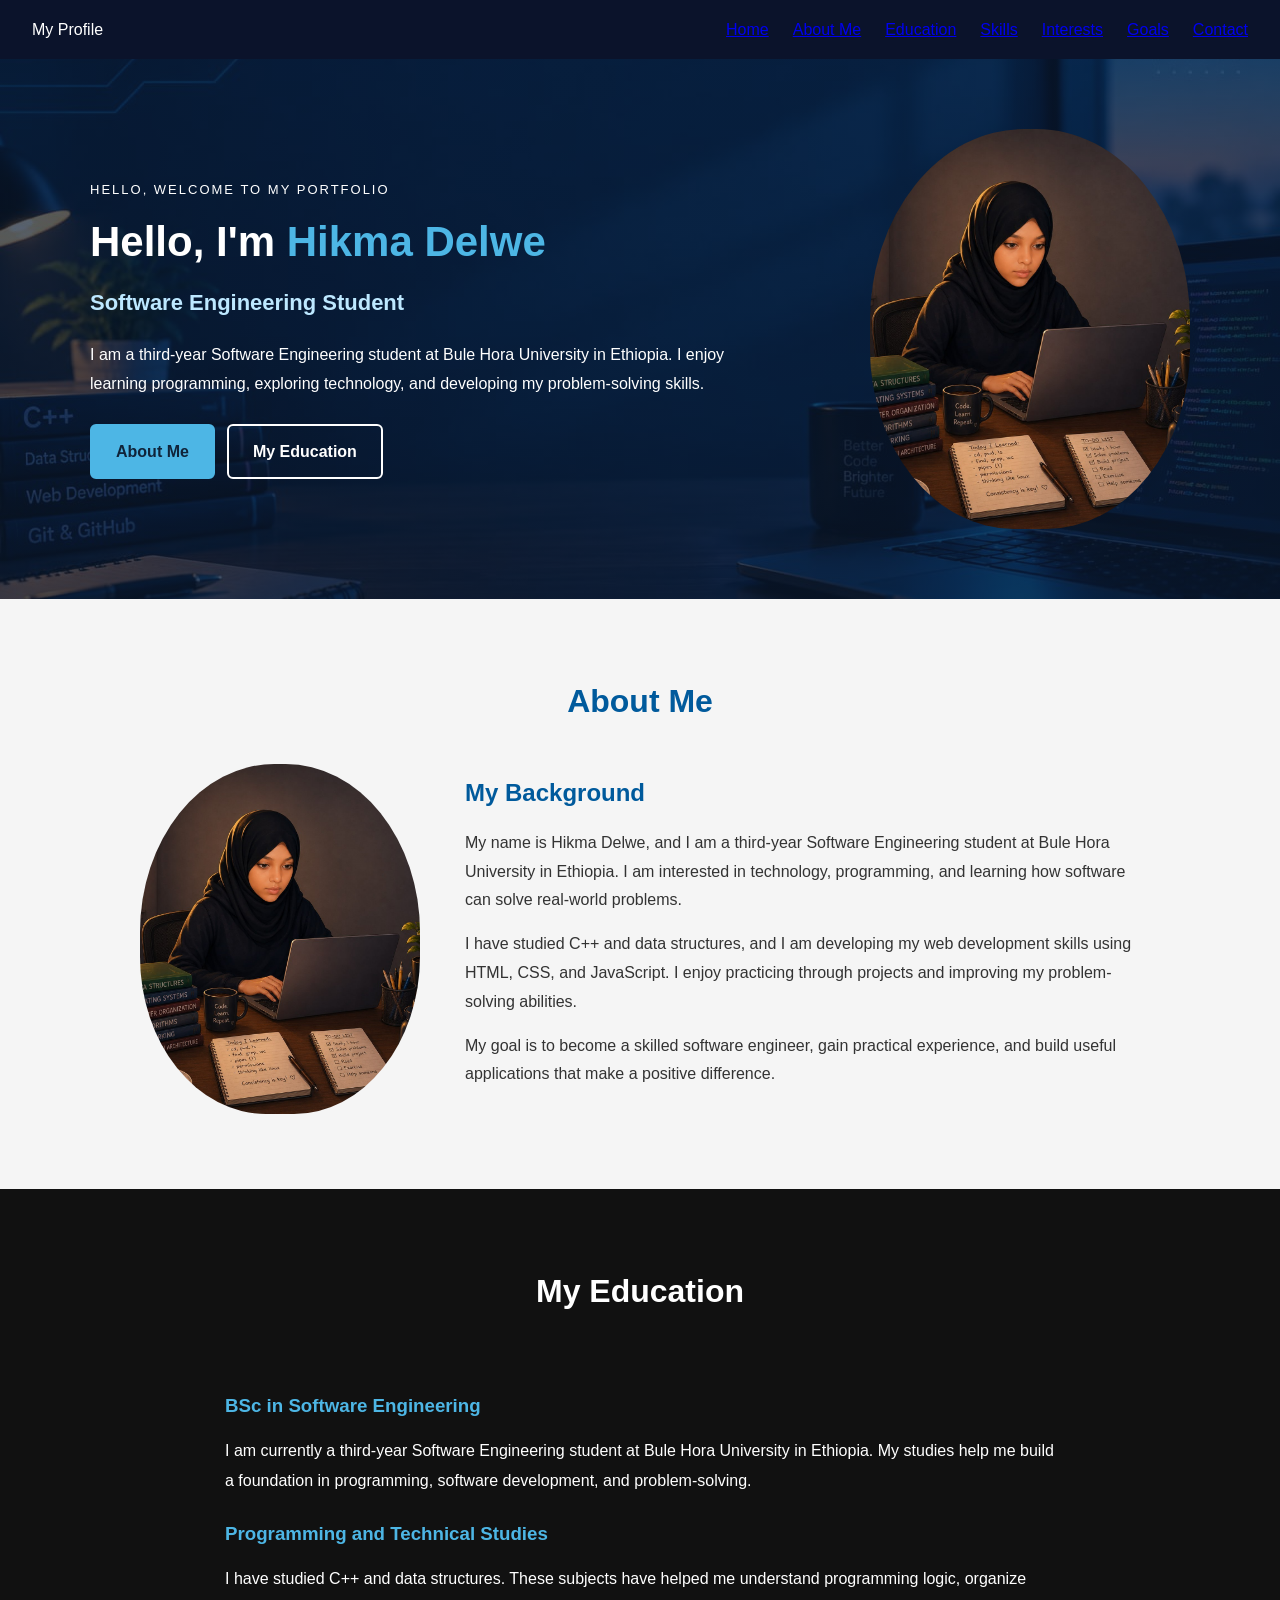
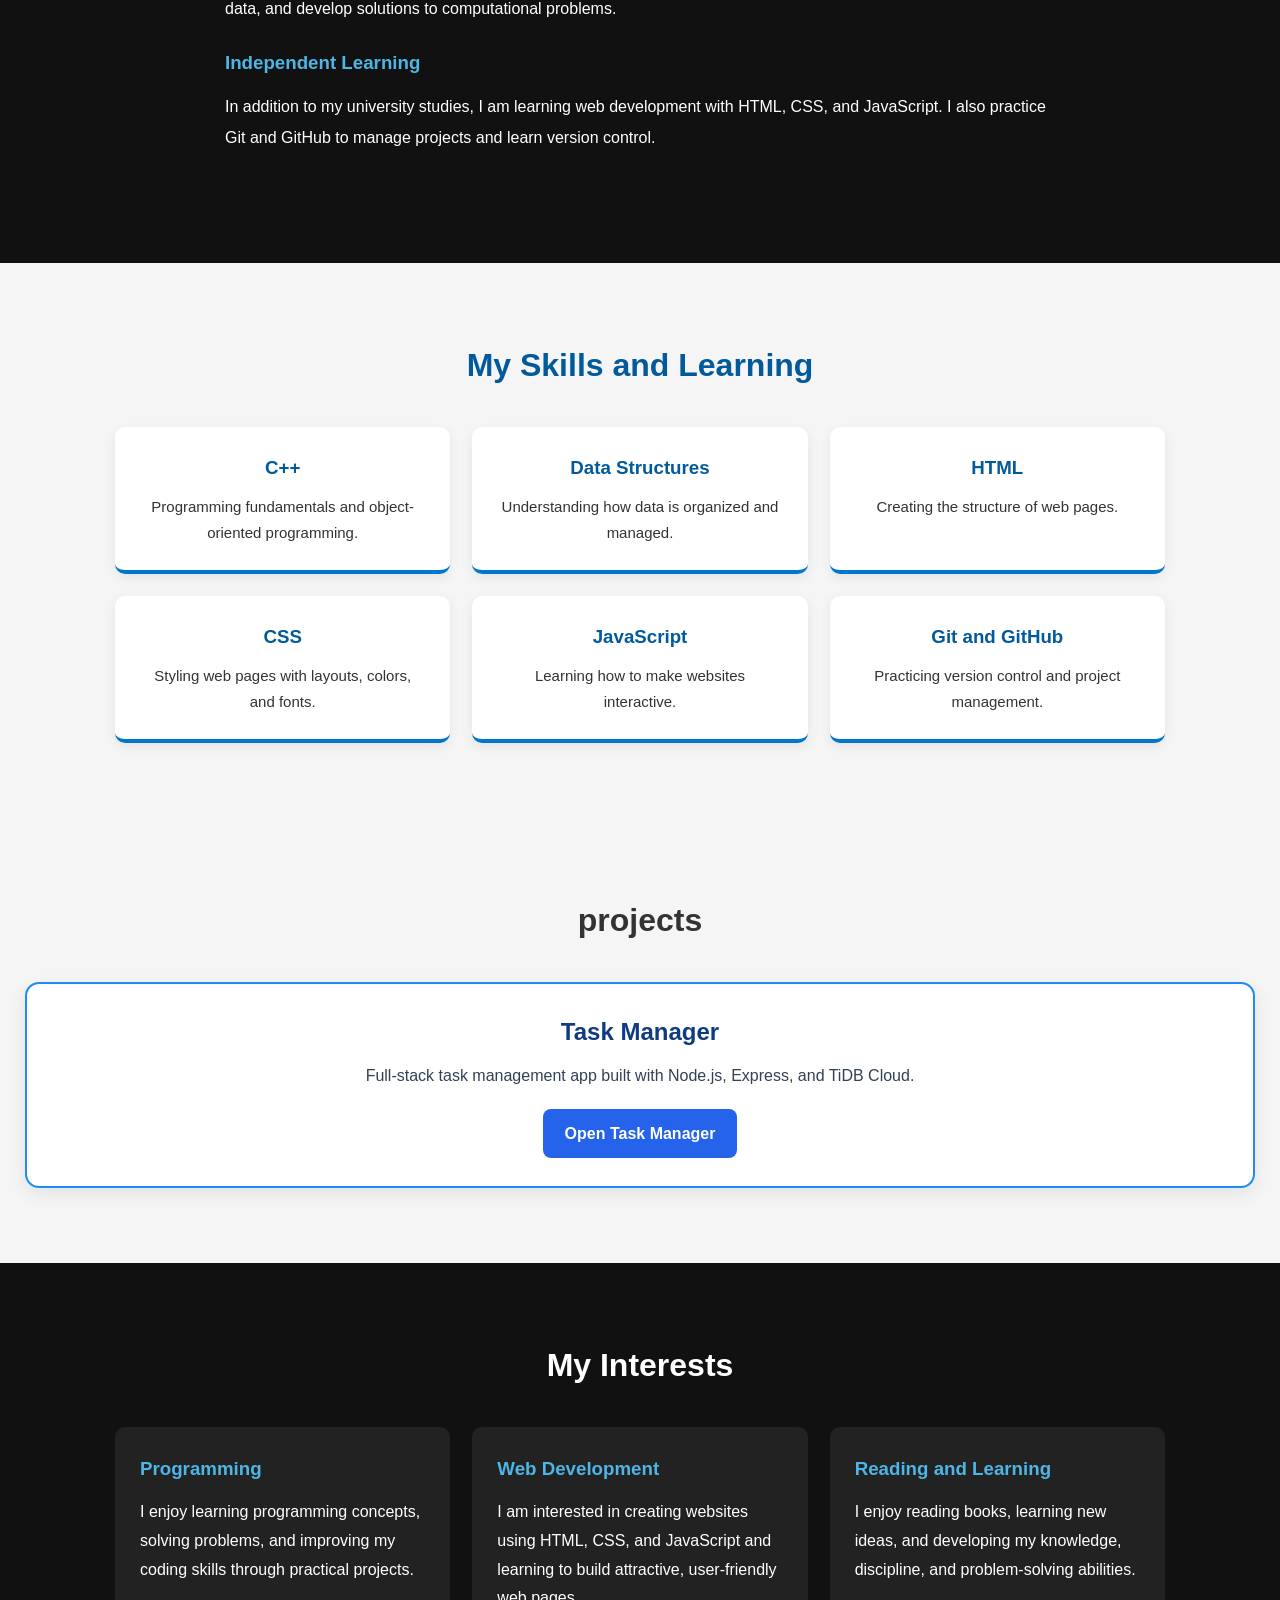
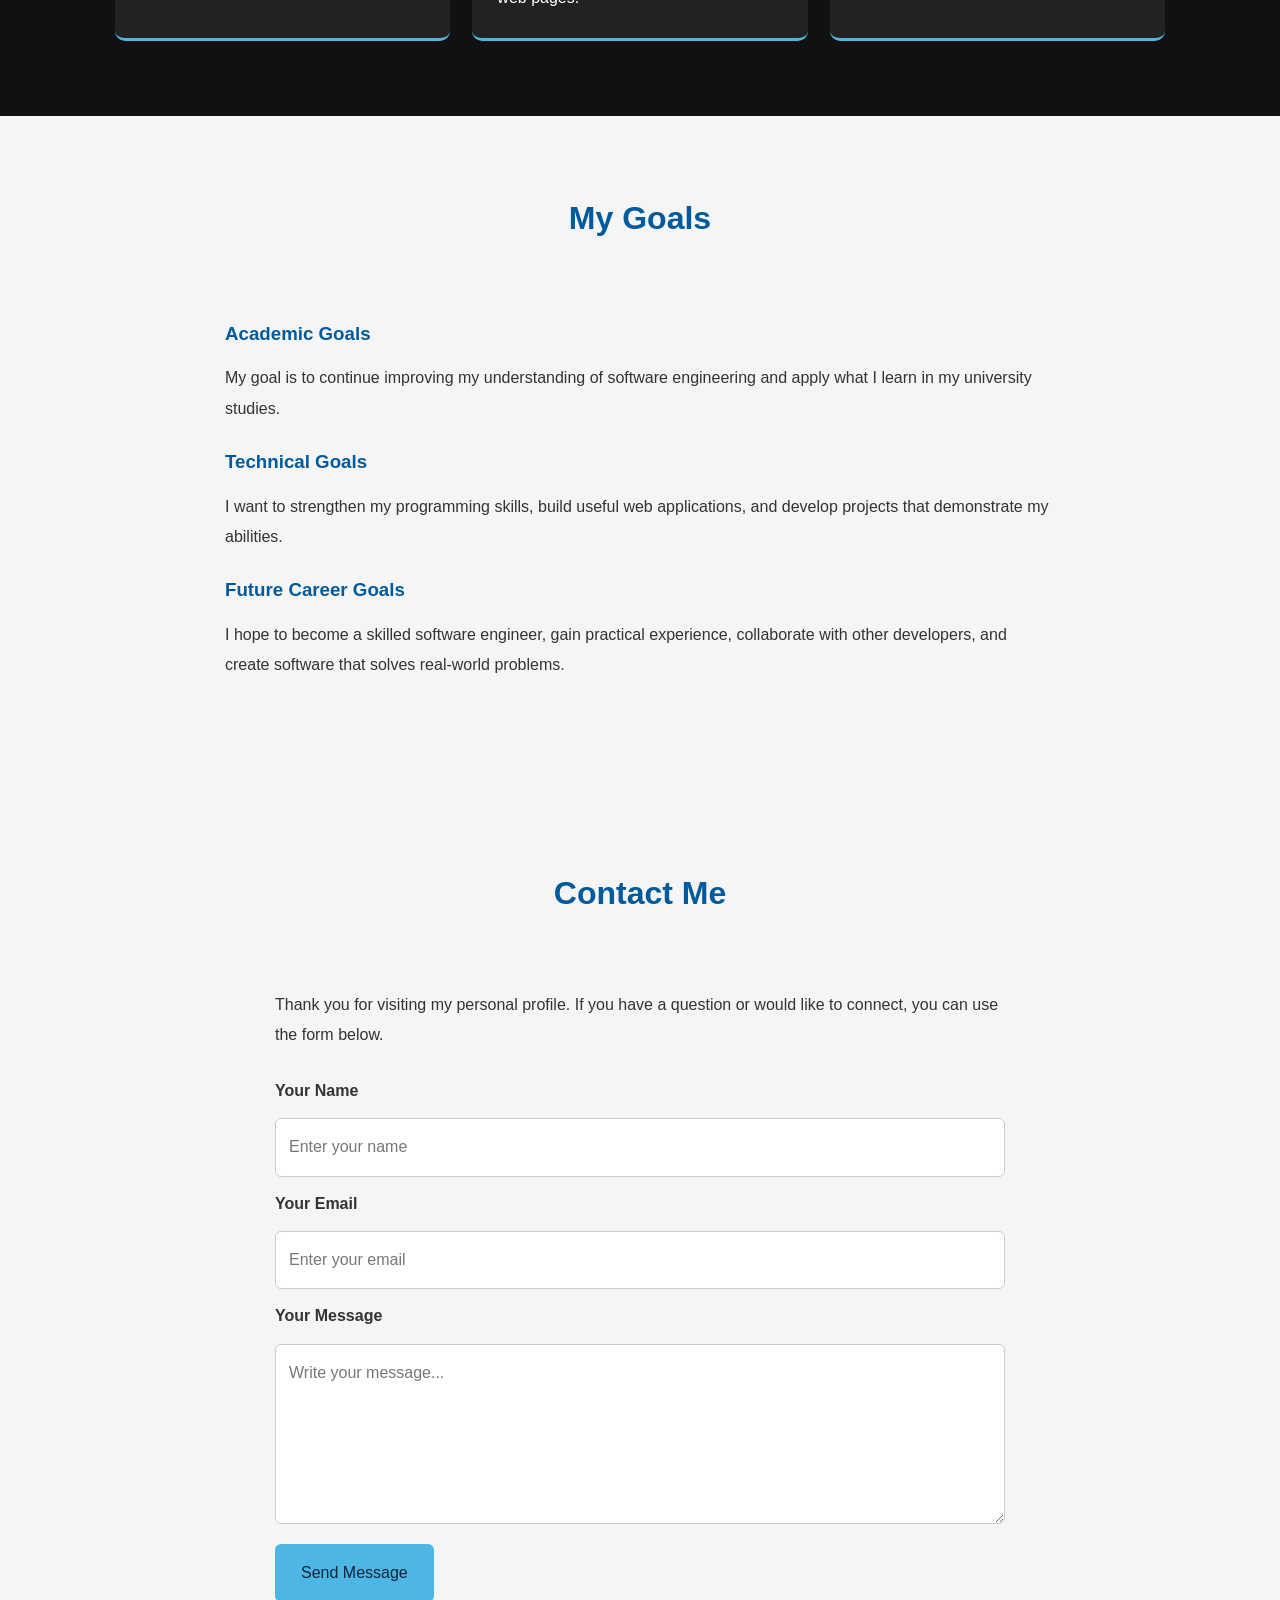
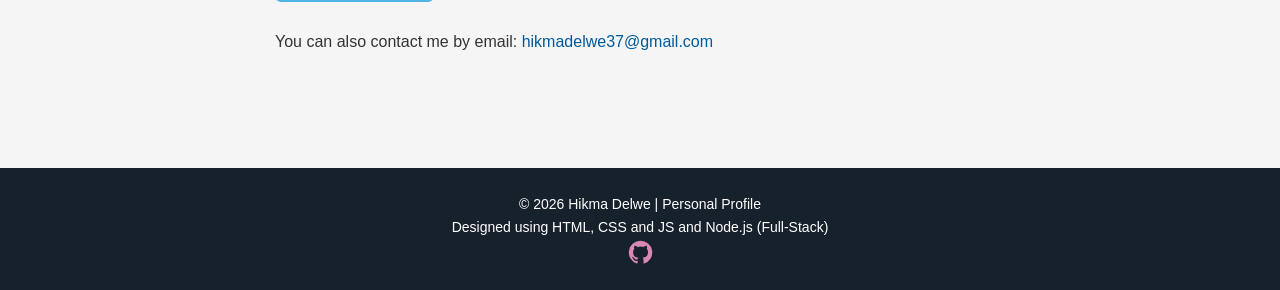
==== commit 1ddbcb7c: "Match Task Manager card layout with portfolio page" ====
--- a/personal_portfolio/public/index.html
+++ b/personal_portfolio/public/index.html
@@ -181,6 +181,7 @@
     </section>
 
     <section id="projects" class="section">
+        <h2>projects</h2>
   <div class="projects-container">
     <div class="project-card">
       <h3>Task Manager</h3>
